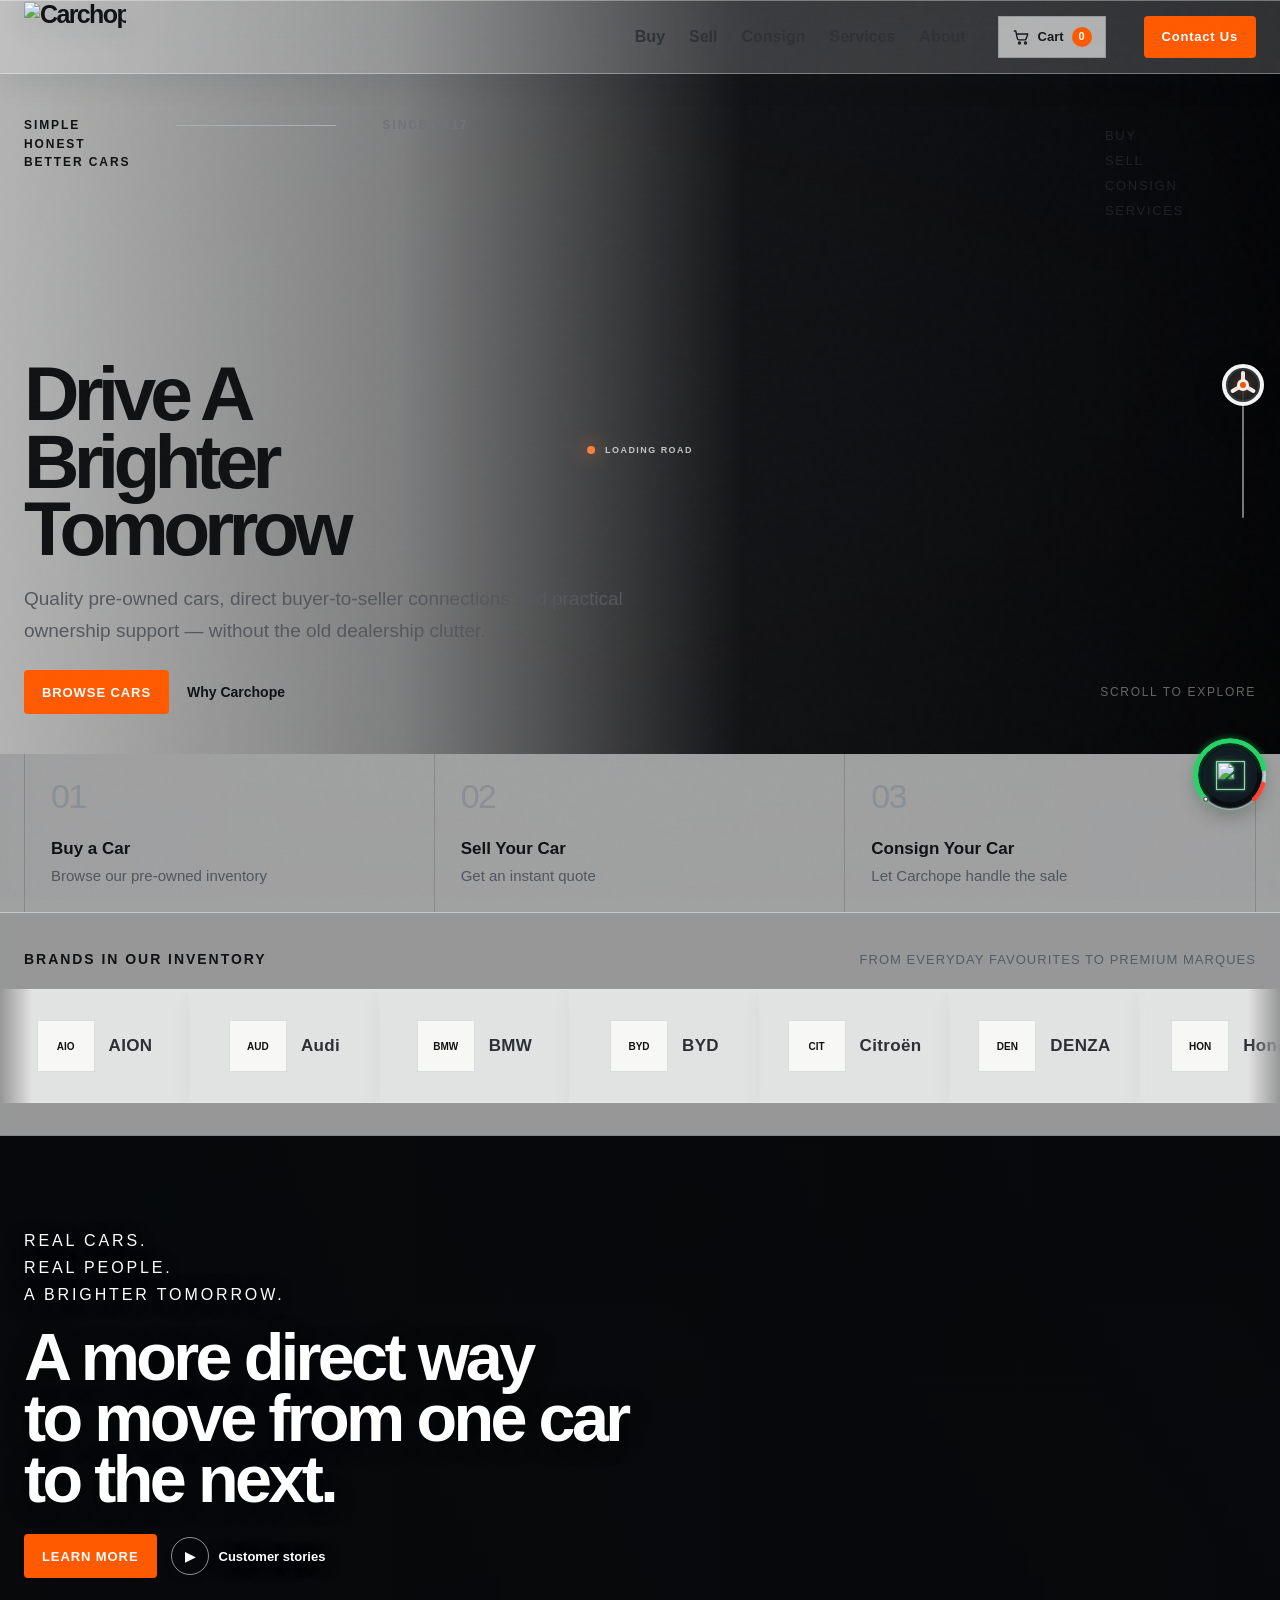
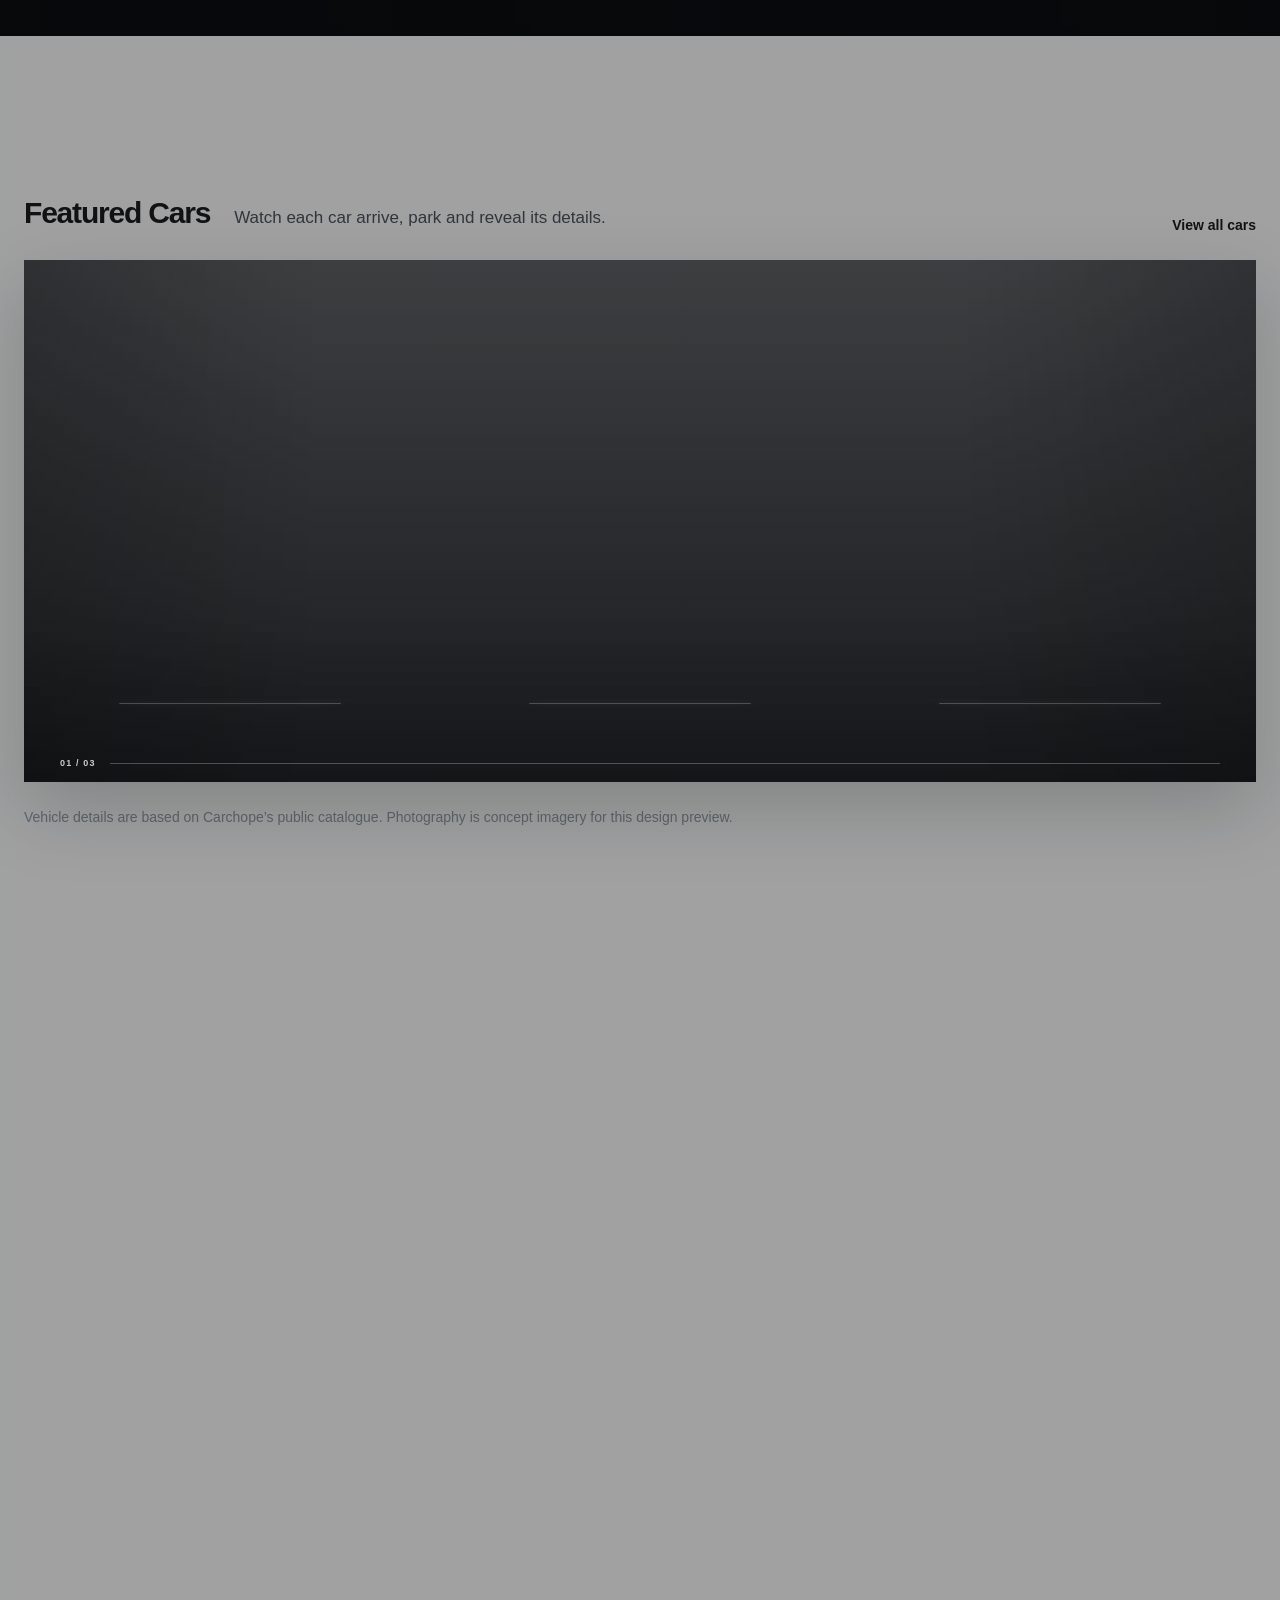
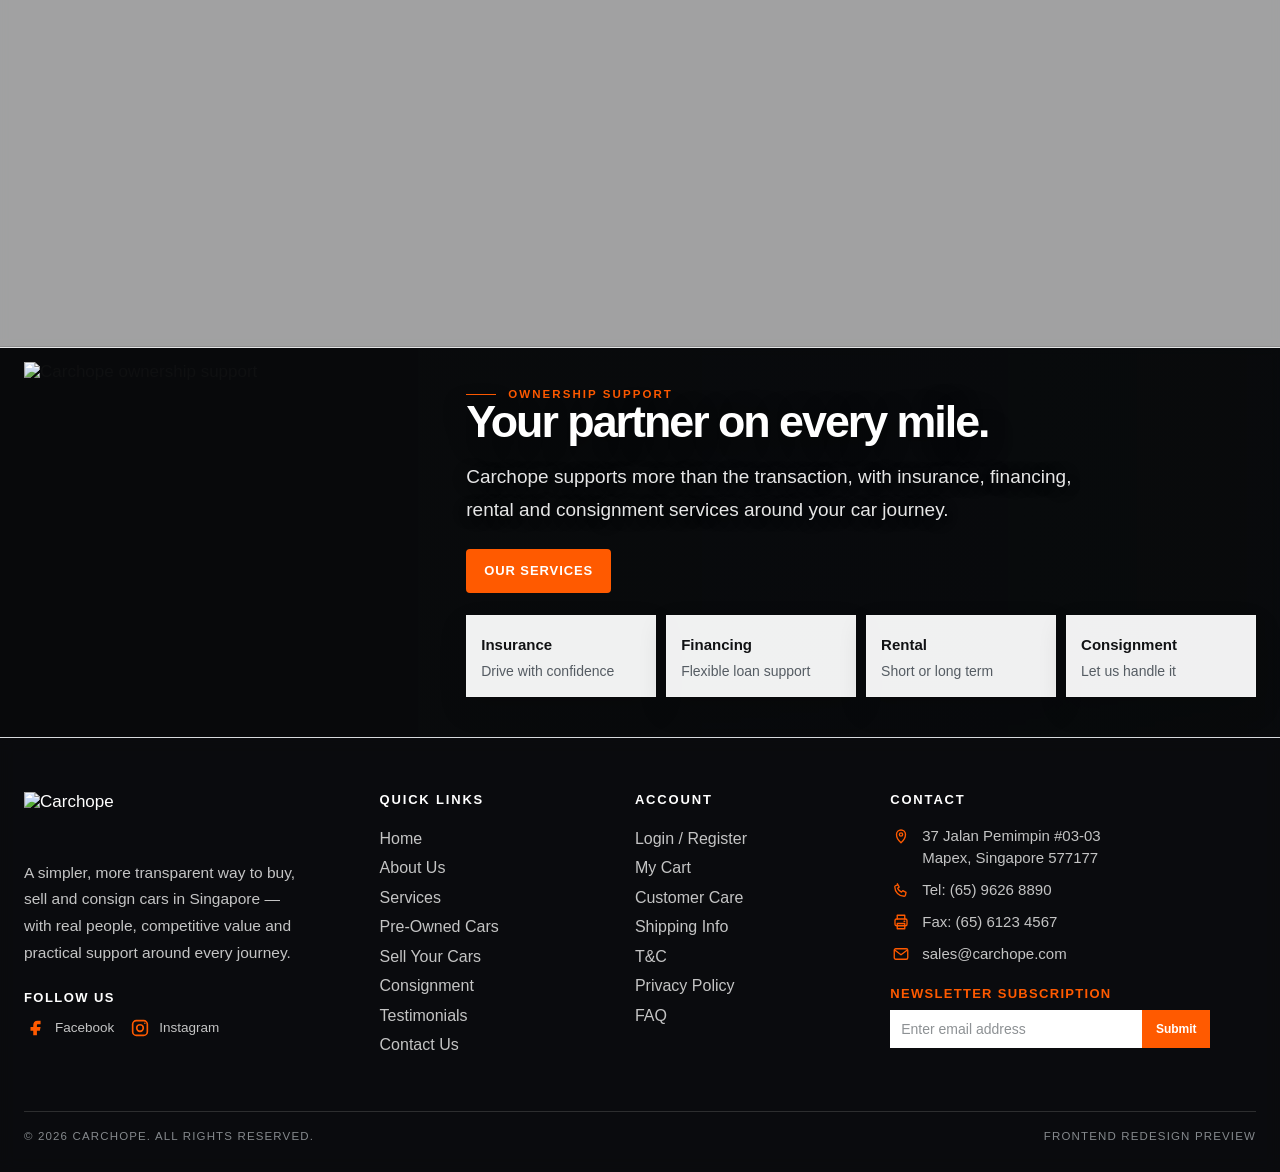
==== road-experience/index.html @ 87631bed "Organize Road Experience as standalone page" ====
<!doctype html>
<html lang="en">
<head>
  <meta charset="utf-8">
  <meta name="viewport" content="width=device-width,initial-scale=1">
  <meta name="theme-color" content="#ffffff">
  <meta name="description" content="Carchope premium automotive frontend redesign preview.">
  <title>Carchope — Road Experience</title>
  <base href="../">
  <link rel="stylesheet" href="styles.css?v=optical-equal-gauges-1">
  <link rel="stylesheet" href="road-experience/road-experience.css?v=1">
</head>
<body class="road-experience-page">

<a class="skip-link" href="road-experience/#main">Skip to content</a>
<header class="site-header">
  <div class="container header-inner">
    <a class="logo header-logo" href="index.html" aria-label="Carchope home"><img class="header-brand-logo" src="https://www.carchope.com//image/catalog/Slicing/header/logo.png" alt="Carchope"></a>
    <nav class="desktop-nav" aria-label="Primary navigation">
      <a  href="products.html">Buy</a>
      <a href="https://www.carchope.com/sell-your-cars" target="_blank" rel="noopener">Sell</a>
      <a href="https://www.carchope.com/consignment" target="_blank" rel="noopener">Consign</a>
      <a  href="service.html">Services</a>
      <a  href="about-us.html">About</a>
    </nav>
    <div class="header-cart-wrap">
      <button class="header-cart" id="header-cart-toggle" type="button" aria-label="Open cart menu" aria-expanded="false">
        <svg viewBox="0 0 24 24" aria-hidden="true"><path d="M3 4h2l2.2 10.2a2 2 0 0 0 2 1.6h7.8a2 2 0 0 0 1.9-1.4L21 8H7"></path><circle cx="10" cy="20" r="1.4"></circle><circle cx="18" cy="20" r="1.4"></circle></svg>
        <span class="header-cart-label">Cart</span>
        <span class="header-cart-count" data-cart-count>0</span>
      </button>
      <div class="cart-popover" id="cart-popover" aria-hidden="true">
        <div class="cart-popover-head">
          <div>
            <strong>Your Cart</strong>
            <span><span data-cart-count>0</span> item(s)</span>
          </div>
          <button class="cart-clear-btn" id="cart-clear-btn" type="button">Clear Cart</button>
        </div>
        <div class="cart-popover-items" id="cart-popover-items"></div>
        <div class="cart-popover-empty" id="cart-popover-empty">No cars added yet.</div>
        <a class="cart-popover-link" href="https://www.carchope.com/cart" target="_blank" rel="noopener">View Cart</a>
      </div>
    </div>
    <a class="header-cta" href="https://www.carchope.com/contact-us" target="_blank" rel="noopener">Contact Us</a>
    <button class="menu-toggle" id="menu-toggle" aria-label="Open navigation" aria-expanded="false"><span></span><span></span><span></span></button>
  </div>
</header>
<div class="mobile-panel" id="mobile-panel">
  <a class="mobile-cart-link" href="https://www.carchope.com/cart" target="_blank" rel="noopener">Cart <span data-cart-count>0</span></a>
  <a href="products.html">Buy / Pre-Owned Cars</a>
  <a href="https://www.carchope.com/sell-your-cars" target="_blank" rel="noopener">Sell Your Car</a>
  <a href="https://www.carchope.com/consignment" target="_blank" rel="noopener">Consign</a>
  <a href="service.html">Services</a>
  <a href="about-us.html">About Us</a>
</div>

<div class="road-page-background" id="road-page-background" aria-hidden="true">
  <video
    class="road-page-video"
    id="road-scroll-video"
    muted
    playsinline
    preload="auto"
    disablepictureinpicture
    tabindex="-1">
    <source src="https://assets.mixkit.co/videos/50134/50134-720.mp4" type="video/mp4">
  </video>
  <canvas class="road-webgl-layer" id="road-webgl-layer" aria-hidden="true"></canvas>
  <div class="road-page-video-grade"></div>
  <div class="road-page-video-vignette"></div>
  <div class="road-page-video-loading" id="road-video-loading">
    <span></span>
    Loading road
  </div>
</div>

<main id="main">
  <section class="hero">
    <div class="hero-media">
      <img src="https://images.unsplash.com/photo-1503376780353-7e6692767b70?auto=format&fit=crop&w=2200&q=90" alt="Premium sports car in a modern architectural setting">
    </div>
    <div class="container hero-inner">
      <div class="hero-top reveal">
        <div class="label">Simple<br>Honest<br>Better Cars</div>
        <div class="hero-rule"></div>
        <div class="label muted">Since 2017</div>
      </div>
      <nav class="hero-vertical-nav" aria-label="Quick navigation">
        <a href="products.html">Buy</a>
        <a href="https://www.carchope.com/sell-your-cars" target="_blank" rel="noopener">Sell</a>
        <a href="https://www.carchope.com/consignment" target="_blank" rel="noopener">Consign</a>
        <a href="service.html">Services</a>
      </nav>
      <div class="hero-title reveal" data-delay="1">
        <h1 class="display">Drive A<br>Brighter<br>Tomorrow</h1>
      </div>
      <p class="lead hero-copy reveal" data-delay="2">Quality pre-owned cars, direct buyer-to-seller connections and practical ownership support — without the old dealership clutter.</p>
      <div class="hero-actions reveal" data-delay="3">
        <a class="btn-orange" href="products.html">Browse Cars </a>
        <a class="text-link" href="about-us.html">Why Carchope</a>
        <span class="hero-scroll">Scroll to explore </span>
      </div>
    </div>
  </section>

  <section class="journey-rail">
    <div class="container journey-grid">
      <a class="journey-item reveal" href="products.html">
        <div class="journey-num">01</div>
        <h3>Buy a Car</h3>
        <p>Browse our pre-owned inventory</p>
      </a>
      <a class="journey-item reveal" data-delay="1" href="https://www.carchope.com/sell-your-cars" target="_blank" rel="noopener">
        <div class="journey-num">02</div>
        <h3>Sell Your Car</h3>
        <p>Get an instant quote</p>
      </a>
      <a class="journey-item reveal" data-delay="2" href="https://www.carchope.com/consignment" target="_blank" rel="noopener">
        <div class="journey-num">03</div>
        <h3>Consign Your Car</h3>
        <p>Let Carchope handle the sale</p>
      </a>
    </div>
  </section>

  <section class="brand-marquee-section" aria-label="Car brands available at Carchope">
    <div class="container brand-marquee-head">
      <span class="label">Brands in our inventory</span>
      <span class="brand-marquee-note">From everyday favourites to premium marques</span>
    </div>
    <div class="brand-marquee" aria-label="Vehicle brands">
      <div class="brand-marquee-track" id="brand-marquee-track"></div>
    </div>
  </section>

  <section class="manifesto manifesto-video-section">
    <video class="manifesto-video" data-autoplay-video autoplay muted loop playsinline preload="auto" poster="https://assets.mixkit.co/videos/52427/52427-thumb-720-0.jpg" aria-hidden="true">
      <source src="https://assets.mixkit.co/videos/52427/52427-1080.mp4" type="video/mp4">
      <source src="https://assets.mixkit.co/videos/52427/52427-720.mp4" type="video/mp4">
    </video>
    <div class="container manifesto-inner">
      <div class="manifesto-kicker reveal">Real cars.<br>Real people.<br>A brighter tomorrow.</div>
      <h2 class="display-md reveal" data-delay="1">A more direct way<br>to move from one car<br>to the next.</h2>
      <div class="manifesto-actions reveal" data-delay="2">
        <a class="btn-orange" href="about-us.html">Learn More </a>
        <a class="play-link" href="https://www.carchope.com/testimonial" target="_blank" rel="noopener"><span class="play-circle">▶</span> Customer stories</a>
      </div>
    </div>
  </section>

  <section class="section section-line featured-drive-section" id="featured-drive-section">
    <div class="featured-drive-track" id="featured-drive-track">
      <div class="container featured-drive-sticky">
        <div class="section-heading featured-drive-heading reveal">
          <div>
            <h2 class="section-title">Featured Cars</h2>
            <p class="featured-drive-intro">Watch each car arrive, park and reveal its details.</p>
          </div>
          <a class="text-link" href="products.html">View all cars</a>
        </div>

        <div class="featured-drive-stage" id="featured-drive-stage" aria-label="Featured car showcase">
          <div class="featured-drive-road" aria-hidden="true"><span></span><span></span><span></span></div>

          <a class="feature-car featured-drive-car is-active" data-featured-car href="products.html" aria-label="View XPENG G6 Electric">
            <div class="featured-drive-media">
              <img src="https://images.unsplash.com/photo-1619767886558-efdc259cde1a?auto=format&fit=crop&w=1800&q=90" alt="XPENG G6 Electric">
              <span class="featured-drive-motion-line" aria-hidden="true"></span>
            </div>
            <div class="feature-copy featured-drive-copy">
              <span class="featured-drive-label">Featured 01</span>
              <h3>XPENG G6 Electric</h3>
              <div class="feature-meta"><span>2025</span><span>7,000 km</span><span>SUV</span></div>
              <div class="feature-price">$201,705</div>
              <span class="featured-drive-link">View car <span aria-hidden="true">→</span></span>
            </div>
          </a>

          <a class="feature-car featured-drive-car" data-featured-car href="products.html" aria-label="View Volkswagen Golf SV" tabindex="-1">
            <div class="featured-drive-media">
              <img src="https://images.unsplash.com/photo-1549399542-7e3f8b79c341?auto=format&fit=crop&w=1800&q=90" alt="Volkswagen Golf SV">
              <span class="featured-drive-motion-line" aria-hidden="true"></span>
            </div>
            <div class="feature-copy featured-drive-copy">
              <span class="featured-drive-label">Featured 02</span>
              <h3>Volkswagen Golf SV</h3>
              <div class="feature-meta"><span>2018</span><span>50,000 km</span><span>Hatchback</span></div>
              <div class="feature-price">$55,988</div>
              <span class="featured-drive-link">View car <span aria-hidden="true">→</span></span>
            </div>
          </a>

          <a class="feature-car featured-drive-car" data-featured-car href="products.html" aria-label="View Toyota Prius Plus Hybrid" tabindex="-1">
            <div class="featured-drive-media">
              <img src="https://images.unsplash.com/photo-1542362567-b07e54358753?auto=format&fit=crop&w=1800&q=90" alt="Toyota Prius Plus Hybrid">
              <span class="featured-drive-motion-line" aria-hidden="true"></span>
            </div>
            <div class="feature-copy featured-drive-copy">
              <span class="featured-drive-label">Featured 03</span>
              <h3>Toyota Prius Plus Hybrid</h3>
              <div class="feature-meta"><span>2020</span><span>89,000 km</span><span>Hybrid MPV</span></div>
              <div class="feature-price">$98,888</div>
              <span class="featured-drive-link">View car <span aria-hidden="true">→</span></span>
            </div>
          </a>

          <div class="featured-drive-progress" aria-hidden="true">
            <span class="featured-drive-count" id="featured-drive-count">01 / 03</span>
            <span class="featured-drive-progress-track"><i id="featured-drive-progress-bar"></i></span>
          </div>
        </div>

        <div class="preview-caption">Vehicle details are based on Carchope’s public catalogue. Photography is concept imagery for this design preview.</div>
      </div>
    </div>
  </section>

  <section class="partner-band home-closing-section">
    <div class="container partner-shell">
      <div class="partner-image"><img src="https://www.carchope.com/image/catalog/Slicing/home/home_service3.jpg" alt="Carchope ownership support"></div>
      <div class="partner-copy">
        <div class="eyebrow orange-line reveal">Ownership support</div>
        <h2 class="display-sm reveal" data-delay="1">Your partner on every mile.</h2>
        <p class="lead reveal" data-delay="2">Carchope supports more than the transaction, with insurance, financing, rental and consignment services around your car journey.</p>
        <div class="partner-actions reveal" data-delay="3">
          <a class="btn-orange" href="service.html">Our Services</a>
        </div>
        <div class="partner-services reveal" data-delay="3">
          <a href="service.html"><strong>Insurance</strong><span>Drive with confidence</span></a>
          <a href="service.html"><strong>Financing</strong><span>Flexible loan support</span></a>
          <a href="service.html"><strong>Rental</strong><span>Short or long term</span></a>
          <a href="https://www.carchope.com/consignment" target="_blank" rel="noopener"><strong>Consignment</strong><span>Let us handle it</span></a>
        </div>
      </div>
    </div>
  </section>
</main>

<footer class="site-footer">
  <div class="container">
    <div class="footer-grid footer-grid-four">
      <div class="footer-col footer-brand-col">
        <a class="footer-logo" href="index.html" aria-label="Carchope home">
          <img src="https://www.carchope.com//image/catalog/Slicing/header/logo.png" alt="Carchope">
        </a>
        <p class="footer-brand-copy">A simpler, more transparent way to buy, sell and consign cars in Singapore — with real people, competitive value and practical support around every journey.</p>
        <div class="footer-brand-social">
        <div class="footer-subtitle">Follow Us</div>
        <div class="footer-social-icons">
          <a href="https://m.facebook.com/carchope/" target="_blank" rel="noopener" aria-label="Follow Carchope on Facebook">
            <span class="footer-social-vector" aria-hidden="true">
              <svg viewBox="0 0 24 24"><path d="M14.2 8H17V4h-3.4C10.5 4 9 5.9 9 9v2H6v4h3v5h4v-5h3.2l.8-4H13V9.3c0-.9.3-1.3 1.2-1.3Z"></path></svg>
            </span>
            <span>Facebook</span>
          </a>
          <a href="https://www.instagram.com/invites/contact/?i=u53lhditdk3o&amp;utm_content=n6bo93j" target="_blank" rel="noopener" aria-label="Follow Carchope on Instagram">
            <span class="footer-social-vector" aria-hidden="true">
              <svg viewBox="0 0 24 24"><rect x="4" y="4" width="16" height="16" rx="4"></rect><circle cx="12" cy="12" r="3.6"></circle><circle cx="17.3" cy="6.8" r=".9" class="fill-dot"></circle></svg>
            </span>
            <span>Instagram</span>
          </a>
        </div>
        </div>
      </div>

      <div class="footer-col">
        <div class="footer-title">Quick Links</div>
        <div class="footer-links">
          <a href="index.html">Home</a>
          <a href="about-us.html">About Us</a>
          <a href="service.html">Services</a>
          <a href="products.html">Pre-Owned Cars</a>
          <a href="https://www.carchope.com/sell-your-cars" target="_blank" rel="noopener">Sell Your Cars</a>
          <a href="https://www.carchope.com/consignment" target="_blank" rel="noopener">Consignment</a>
          <a href="https://www.carchope.com/testimonial" target="_blank" rel="noopener">Testimonials</a>
          <a href="https://www.carchope.com/contact-us" target="_blank" rel="noopener">Contact Us</a>
        </div>
      </div>

      <div class="footer-col">
        <div class="footer-title">Account</div>
        <div class="footer-links">
          <a href="https://www.carchope.com/login" target="_blank" rel="noopener">Login / Register</a>
          <a href="https://www.carchope.com/cart" target="_blank" rel="noopener">My Cart</a>
          <a href="https://www.carchope.com/customer-care" target="_blank" rel="noopener">Customer Care</a>
          <a href="https://www.carchope.com/delivery" target="_blank" rel="noopener">Shipping Info</a>
          <a href="https://www.carchope.com/terms" target="_blank" rel="noopener">T&amp;C</a>
          <a href="https://www.carchope.com/privacy" target="_blank" rel="noopener">Privacy Policy</a>
          <a href="https://www.carchope.com/faqs" target="_blank" rel="noopener">FAQ</a>
        </div>
      </div>

      <div class="footer-col footer-contact-col">
        <div class="footer-title">Contact</div>

        <div class="footer-contact-list">
          <a class="footer-contact-item" href="https://www.google.com/maps/search/?api=1&amp;query=37+Jalan+Pemimpin+%2303-03+Mapex+Singapore+577177" target="_blank" rel="noopener">
            <span class="footer-contact-icon" aria-hidden="true">
              <svg viewBox="0 0 24 24"><path d="M12 21s6-5.2 6-11a6 6 0 1 0-12 0c0 5.8 6 11 6 11Z"></path><circle cx="12" cy="10" r="2.2"></circle></svg>
            </span>
            <span>37 Jalan Pemimpin #03-03<br>Mapex, Singapore 577177</span>
          </a>

          <a class="footer-contact-item" href="tel:+6596268890">
            <span class="footer-contact-icon" aria-hidden="true">
              <svg viewBox="0 0 24 24"><path d="M7.2 3.7 9.6 8l-2 1.8c1 2.2 2.8 4 5 5l1.8-2 4.3 2.4-.8 3.8c-.2.8-.9 1.3-1.7 1.3C9.3 20.3 3.7 14.7 3.7 7.8c0-.8.5-1.5 1.3-1.7l2.2-.5Z"></path></svg>
            </span>
            <span>Tel: (65) 9626 8890</span>
          </a>

          <a class="footer-contact-item" href="tel:+6561234567">
            <span class="footer-contact-icon" aria-hidden="true">
              <svg viewBox="0 0 24 24"><path d="M7 8V3h10v5"></path><rect x="4" y="8" width="16" height="9" rx="2"></rect><path d="M7 14h10v7H7z"></path><path d="M16 11h1"></path></svg>
            </span>
            <span>Fax: (65) 6123 4567</span>
          </a>

          <a class="footer-contact-item" href="mailto:sales@carchope.com">
            <span class="footer-contact-icon" aria-hidden="true">
              <svg viewBox="0 0 24 24"><rect x="3" y="5" width="18" height="14" rx="2"></rect><path d="m4 7 8 6 8-6"></path></svg>
            </span>
            <span>sales@carchope.com</span>
          </a>
        </div>



        <div class="footer-newsletter-title">Newsletter Subscription</div>
        <form class="footer-newsletter footer-newsletter-compact" data-footer-newsletter>
          <label class="sr-only" for="footer-email">Email address</label>
          <input id="footer-email" type="email" required placeholder="Enter email address">
          <button type="submit">Submit</button>
        </form>
        <div class="footer-newsletter-note" aria-live="polite"></div>
      </div>
    </div>

    <div class="footer-bottom">
      <span>© 2026 Carchope. All Rights Reserved.</span>
      <span>Frontend redesign preview</span>
    </div>
  </div>
</footer>

<div class="road-wheel-scroll" id="road-wheel-scroll" aria-hidden="true">
  <div class="road-wheel-track"></div>
  <div class="road-wheel-thumb" id="road-wheel-thumb">
    <span class="road-wheel-rim"></span>
    <span class="road-wheel-spoke road-wheel-spoke-a"></span>
    <span class="road-wheel-spoke road-wheel-spoke-b"></span>
    <span class="road-wheel-spoke road-wheel-spoke-c"></span>
    <span class="road-wheel-hub"></span>
  </div>
</div>

<div class="floating-actions" id="floating-actions" aria-hidden="true">
  <a class="floating-btn floating-whatsapp" href="https://api.whatsapp.com/send?phone=96268890" target="_blank" rel="noopener" aria-label="Contact Carchope on WhatsApp">
    <span class="whatsapp-round-icon" aria-hidden="true">
      <img src="https://cdn.simpleicons.org/whatsapp/25D366" alt="">
    </span>
  </a>
  <button class="floating-btn floating-top" id="scroll-top-btn" type="button" aria-label="Scroll to top">
    <svg viewBox="0 0 24 24" aria-hidden="true"><path d="m7 14 5-5 5 5"></path></svg>
  </button>
</div>
<script src="https://cdn.jsdelivr.net/npm/three@0.168.0/build/three.min.js"></script>
<script src="road-experience/road-experience.js?v=featured-drive-1"></script>
<script src="app.js?v=gauge-white-start-1"></script>
<!-- whatsapp-logo-sync -->
</body>
</html>
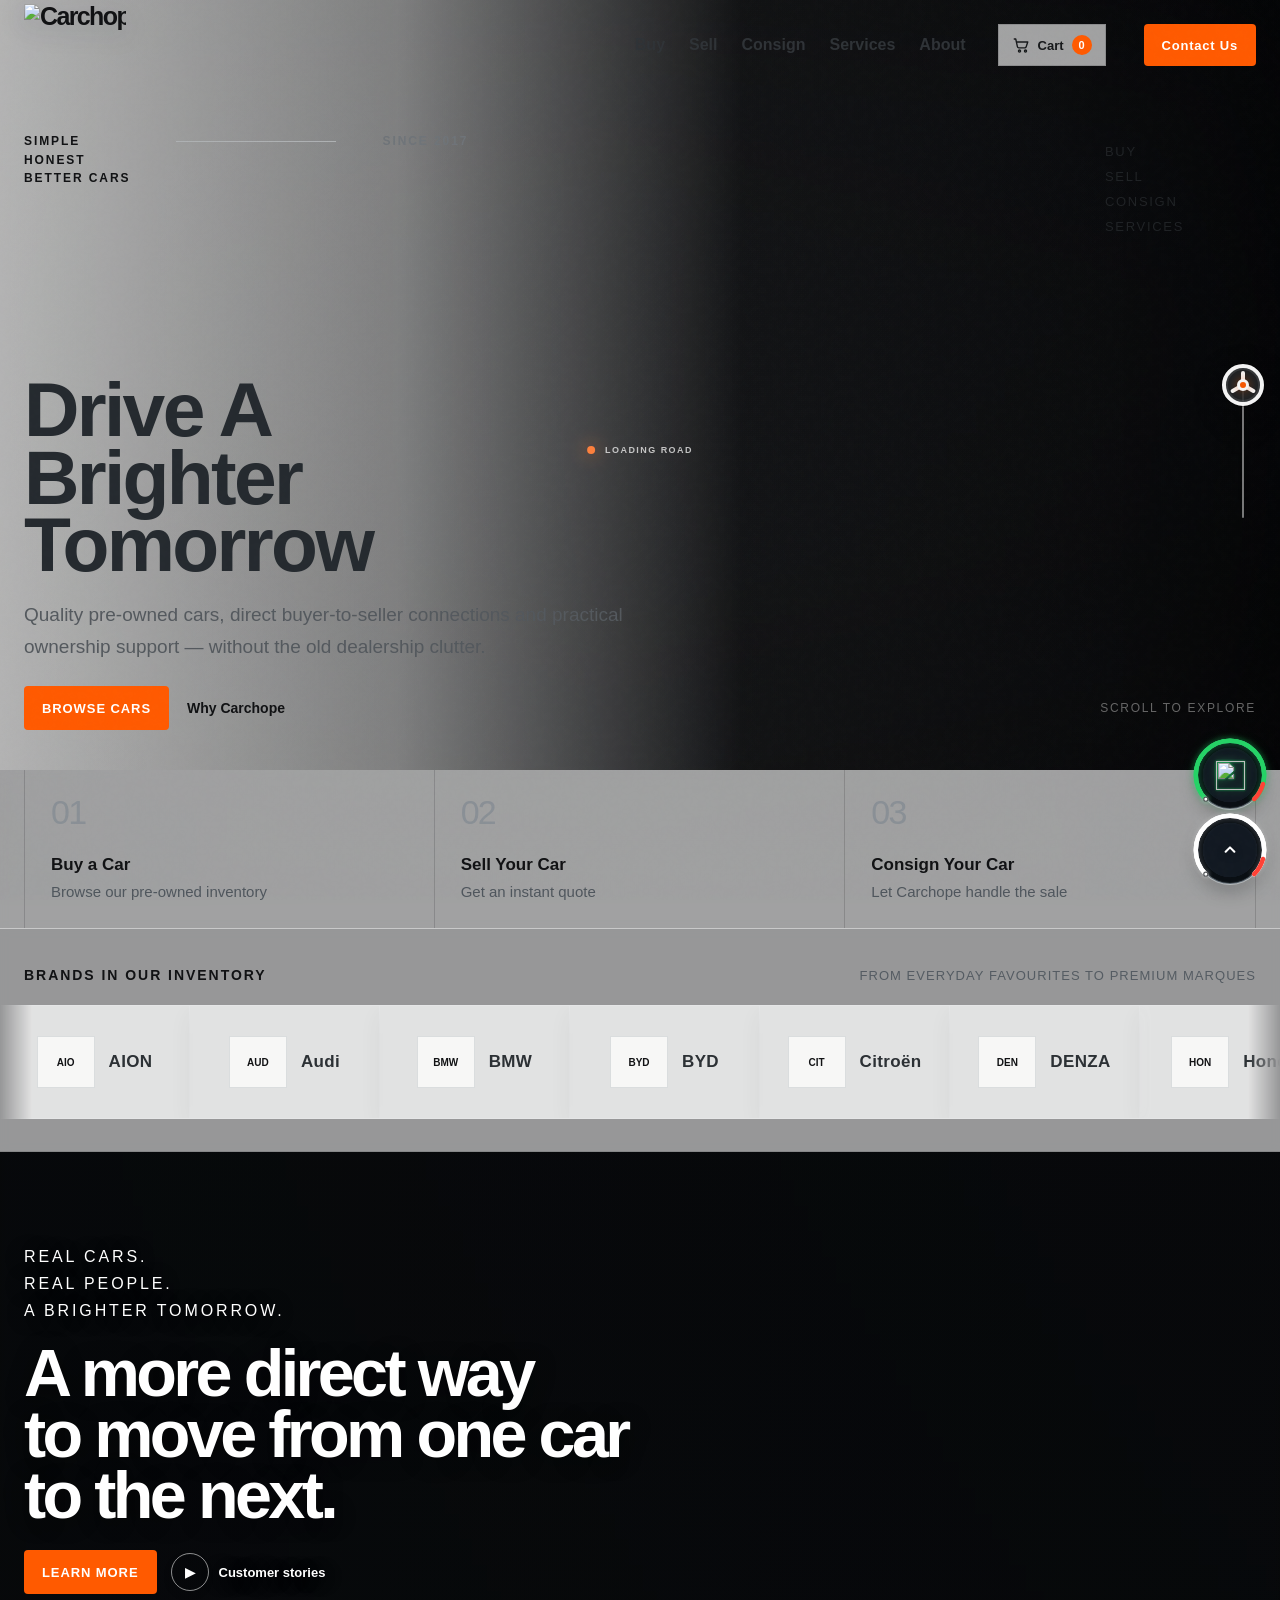
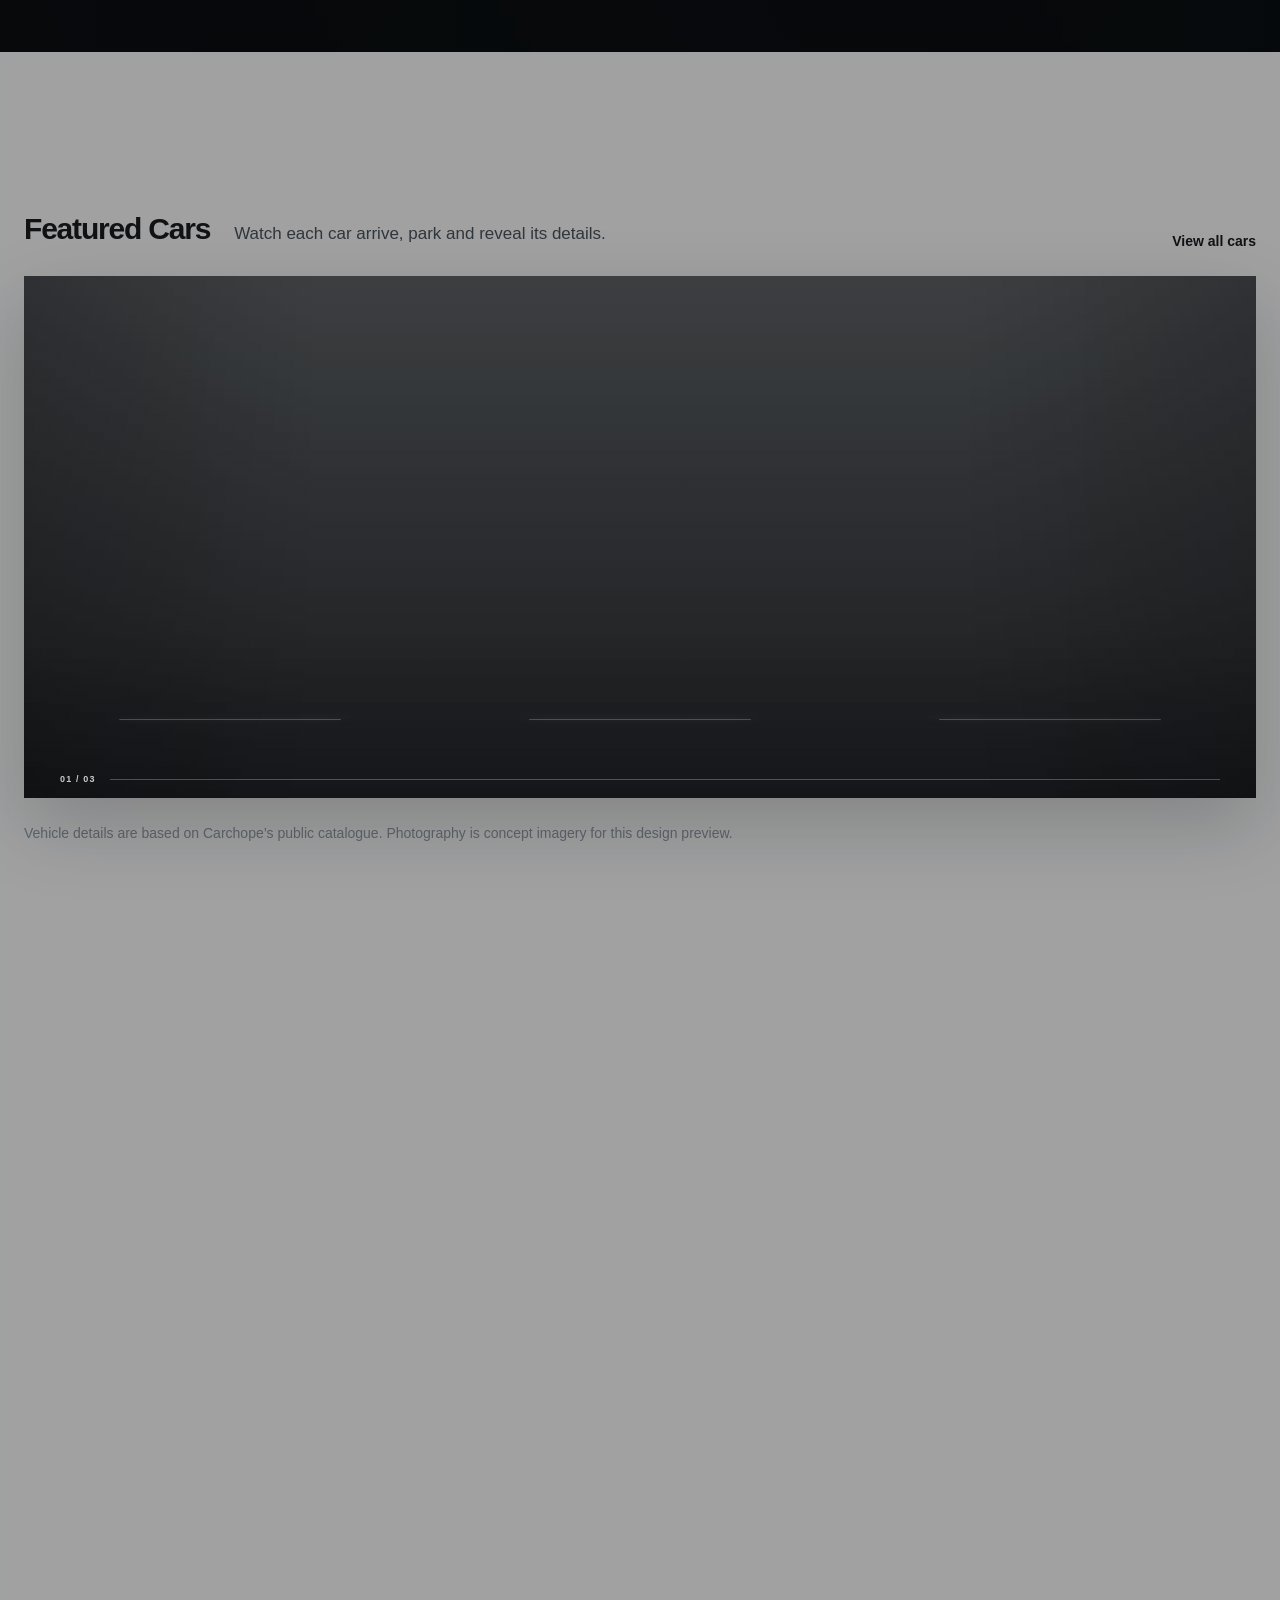
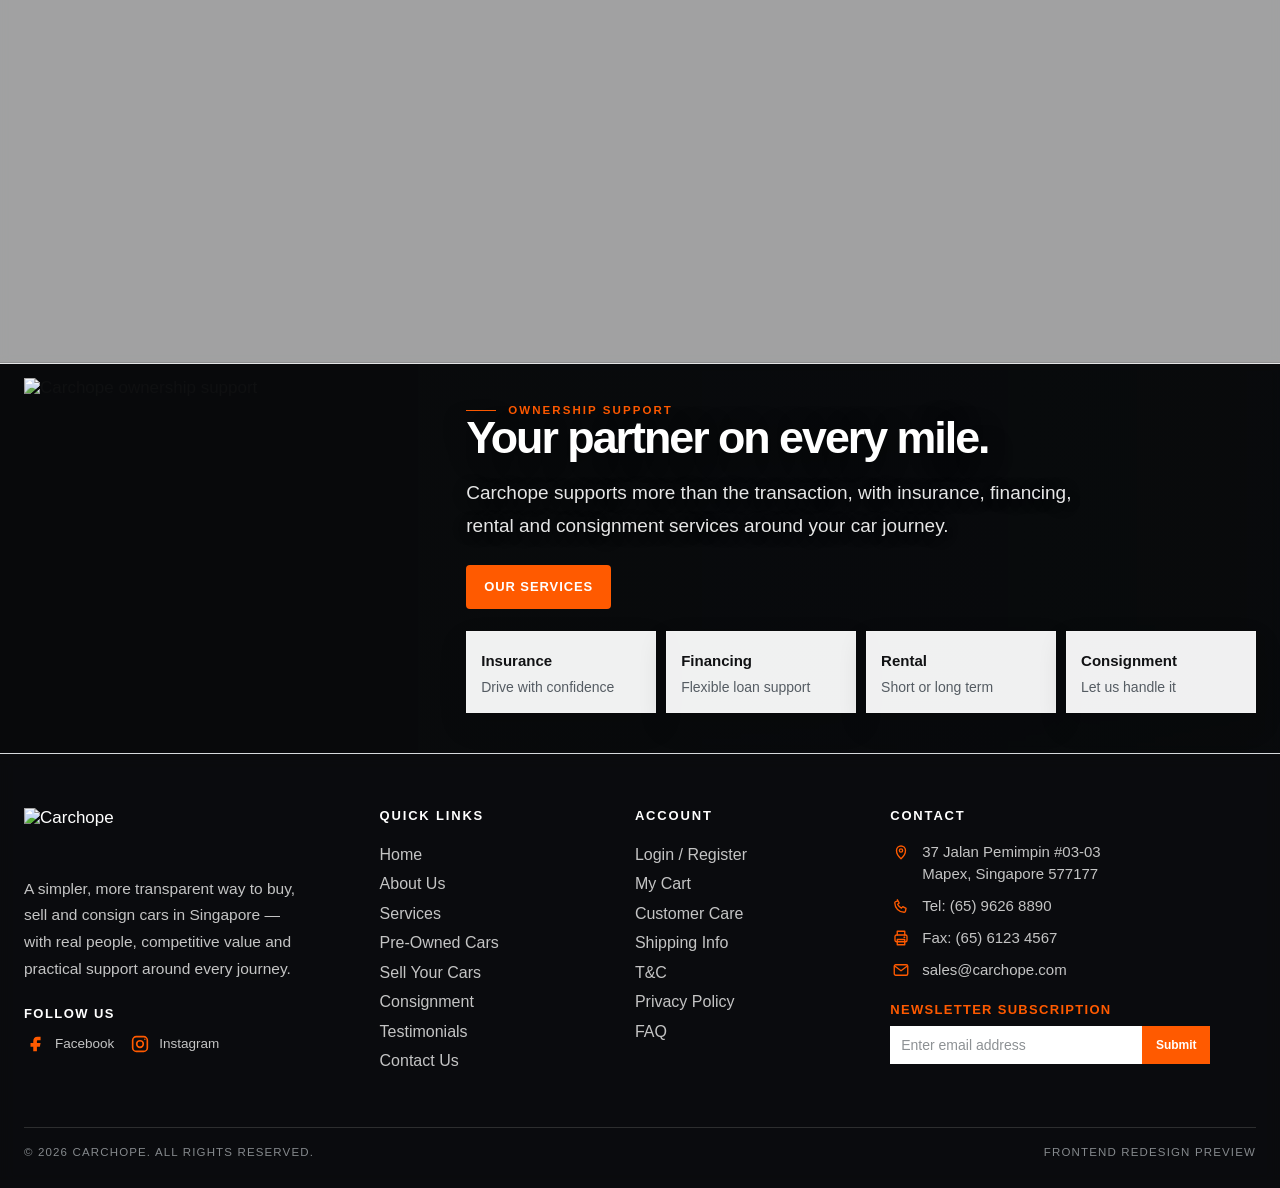
==== commit 66924e9c: "Use exact model images for featured cars" ====
--- a/road-experience/index.html
+++ b/road-experience/index.html
@@ -165,7 +165,7 @@
 
           <a class="feature-car featured-drive-car is-active" data-featured-car href="products.html" aria-label="View XPENG G6 Electric">
             <div class="featured-drive-media">
-              <img src="https://images.unsplash.com/photo-1619767886558-efdc259cde1a?auto=format&fit=crop&w=1800&q=90" alt="XPENG G6 Electric">
+              <img src="../assets/xpeng-g6-electric.png" alt="XPENG G6 Electric">
               <span class="featured-drive-motion-line" aria-hidden="true"></span>
             </div>
             <div class="feature-copy featured-drive-copy">
@@ -179,7 +179,7 @@
 
           <a class="feature-car featured-drive-car" data-featured-car href="products.html" aria-label="View Volkswagen Golf SV" tabindex="-1">
             <div class="featured-drive-media">
-              <img src="https://images.unsplash.com/photo-1549399542-7e3f8b79c341?auto=format&fit=crop&w=1800&q=90" alt="Volkswagen Golf SV">
+              <img src="../assets/volkswagen-golf-sv.webp" alt="Volkswagen Golf SV">
               <span class="featured-drive-motion-line" aria-hidden="true"></span>
             </div>
             <div class="feature-copy featured-drive-copy">
@@ -193,7 +193,7 @@
 
           <a class="feature-car featured-drive-car" data-featured-car href="products.html" aria-label="View Toyota Prius Plus Hybrid" tabindex="-1">
             <div class="featured-drive-media">
-              <img src="https://images.unsplash.com/photo-1542362567-b07e54358753?auto=format&fit=crop&w=1800&q=90" alt="Toyota Prius Plus Hybrid">
+              <img src="../assets/toyota-prius-plus-hybrid.png" alt="Toyota Prius Plus Hybrid">
               <span class="featured-drive-motion-line" aria-hidden="true"></span>
             </div>
             <div class="feature-copy featured-drive-copy">
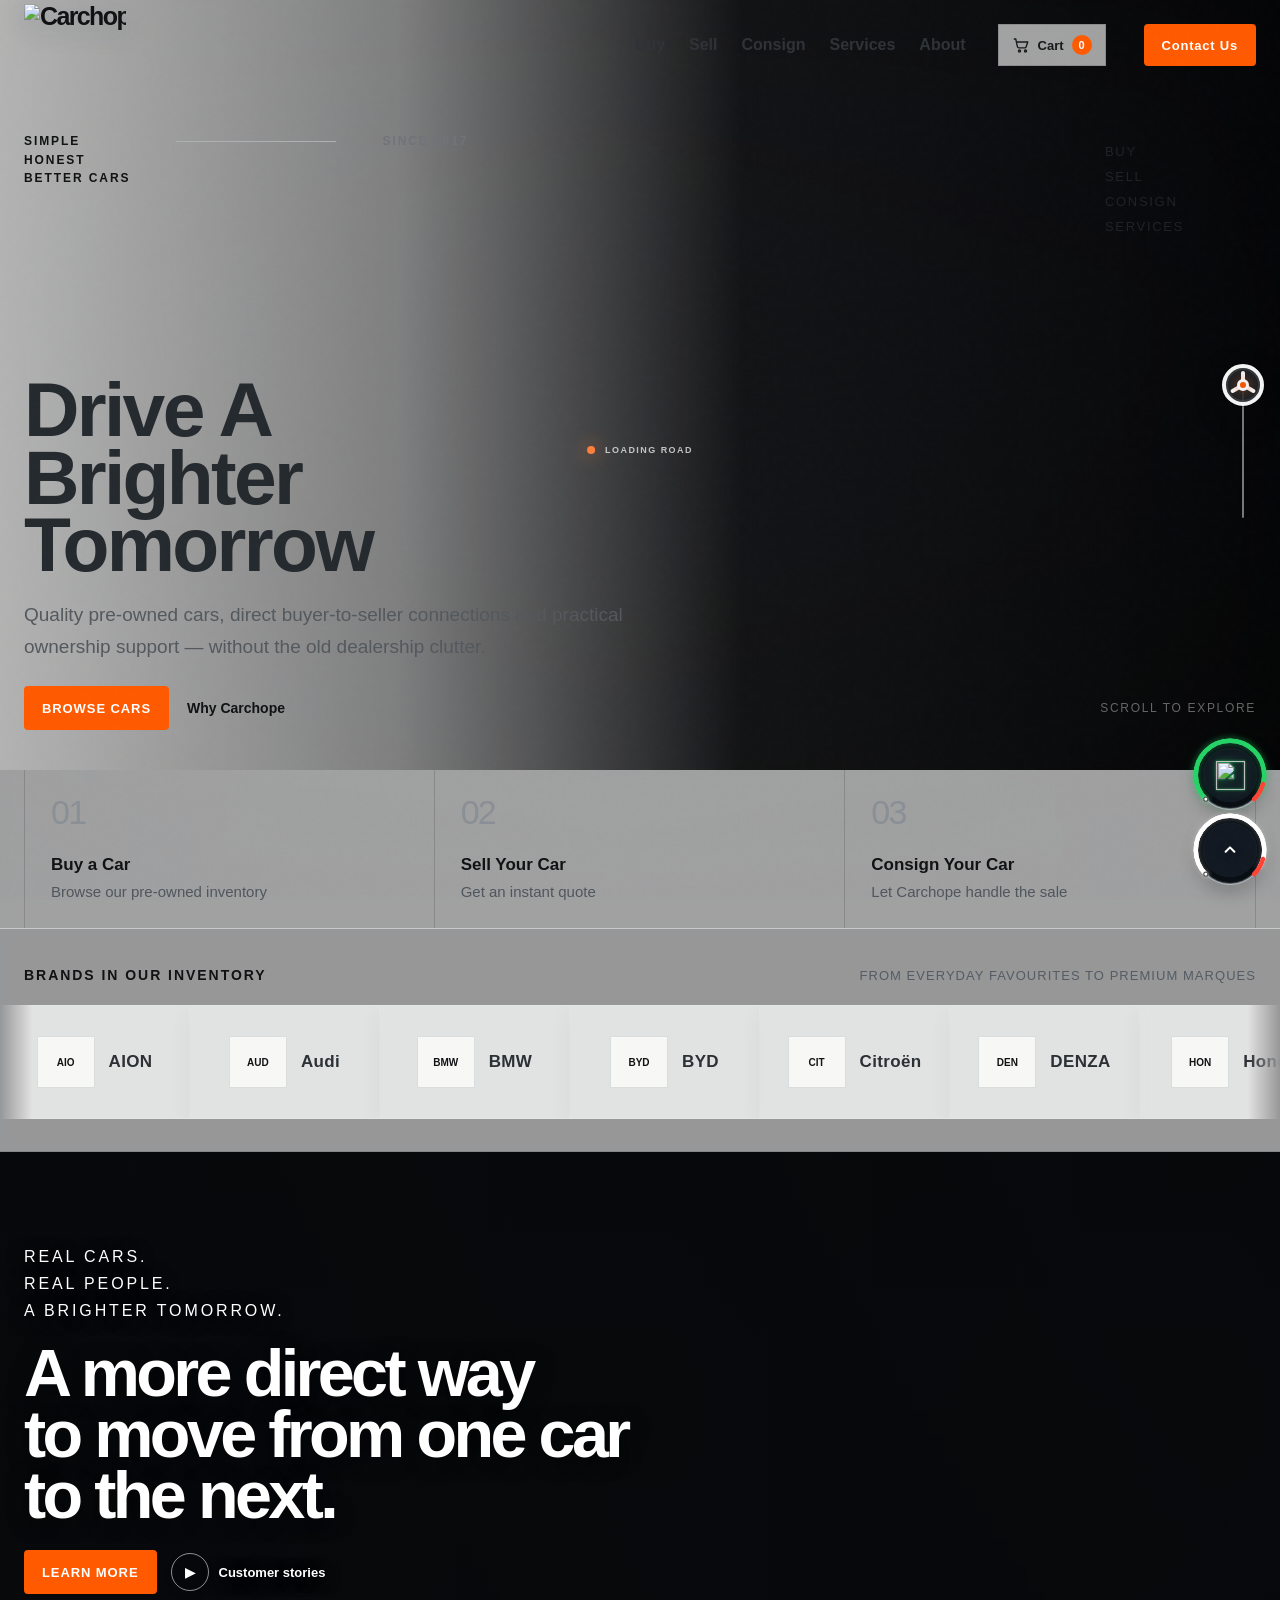
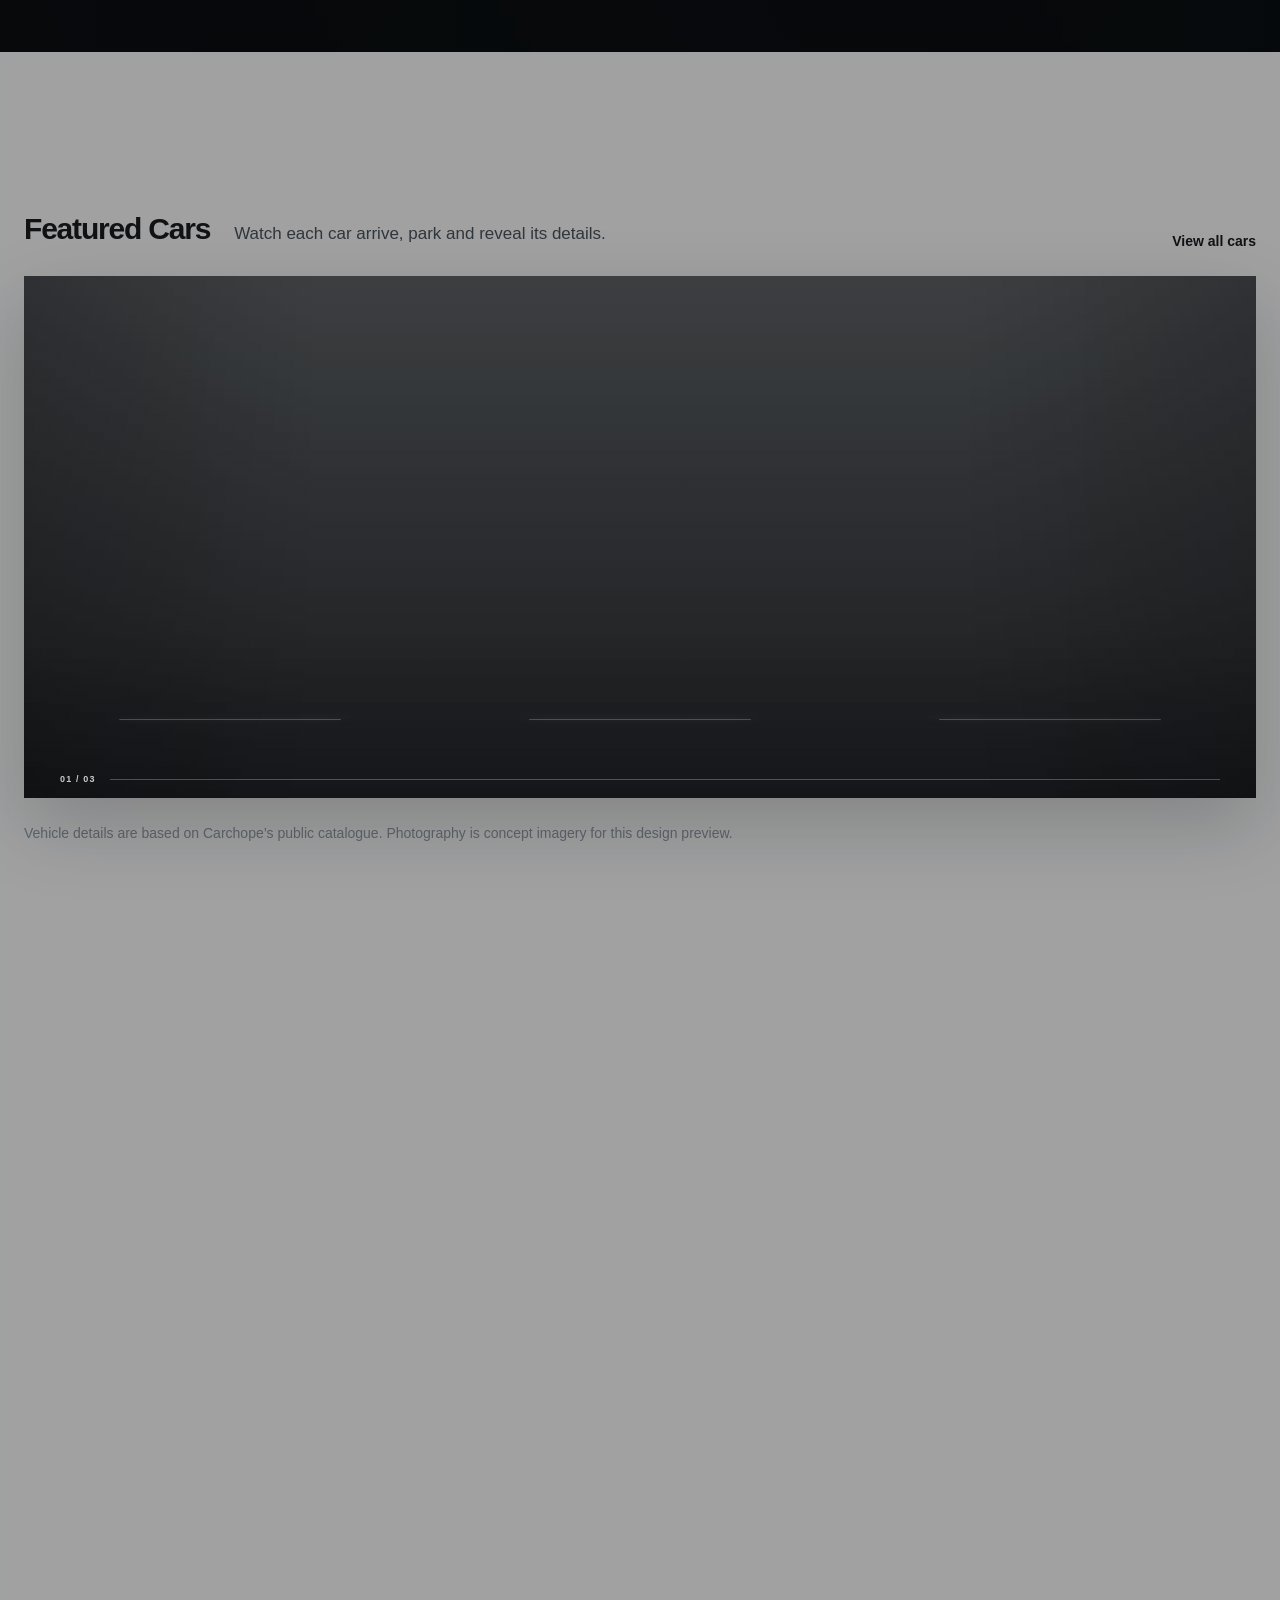
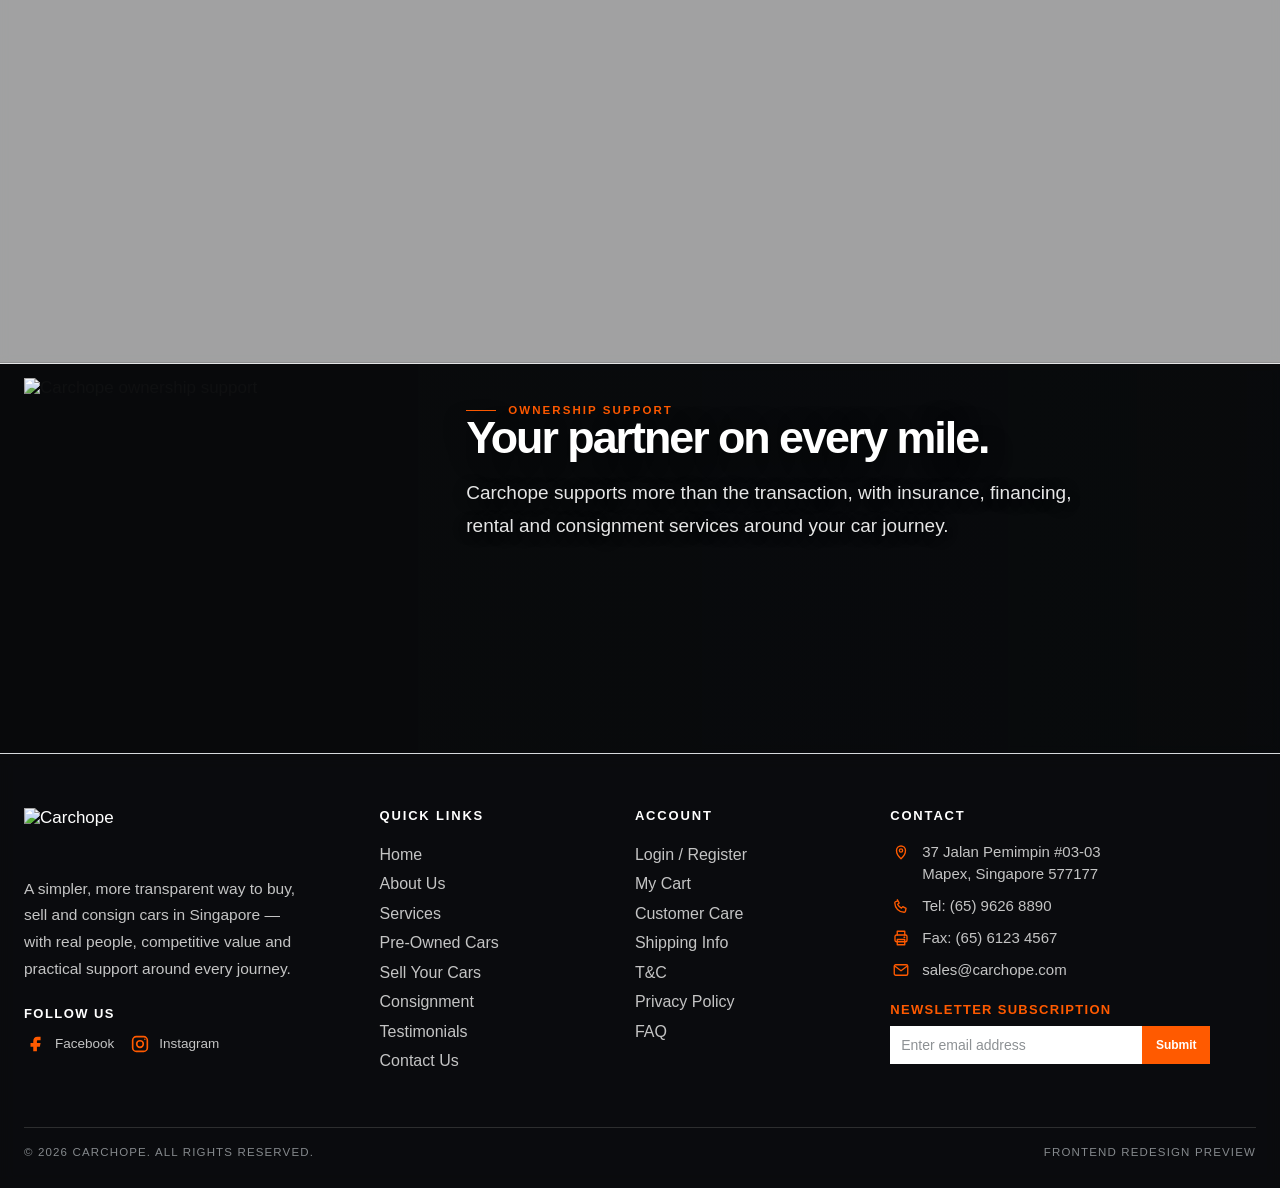
==== commit 04040b07: "Use uploaded photos for featured and inventory cars" ====
--- a/road-experience/index.html
+++ b/road-experience/index.html
@@ -165,7 +165,7 @@
 
           <a class="feature-car featured-drive-car is-active" data-featured-car href="products.html" aria-label="View XPENG G6 Electric">
             <div class="featured-drive-media">
-              <img src="../assets/xpeng-g6-electric.png" alt="XPENG G6 Electric">
+              <img src="../assets/xpeng-g6-electric-photo.webp" alt="XPENG G6 Electric">
               <span class="featured-drive-motion-line" aria-hidden="true"></span>
             </div>
             <div class="feature-copy featured-drive-copy">
@@ -179,7 +179,7 @@
 
           <a class="feature-car featured-drive-car" data-featured-car href="products.html" aria-label="View Volkswagen Golf SV" tabindex="-1">
             <div class="featured-drive-media">
-              <img src="../assets/volkswagen-golf-sv.webp" alt="Volkswagen Golf SV">
+              <img src="../assets/volkswagen-golf-sv-photo.webp" alt="Volkswagen Golf SV">
               <span class="featured-drive-motion-line" aria-hidden="true"></span>
             </div>
             <div class="feature-copy featured-drive-copy">
@@ -193,7 +193,7 @@
 
           <a class="feature-car featured-drive-car" data-featured-car href="products.html" aria-label="View Toyota Prius Plus Hybrid" tabindex="-1">
             <div class="featured-drive-media">
-              <img src="../assets/toyota-prius-plus-hybrid.png" alt="Toyota Prius Plus Hybrid">
+              <img src="../assets/toyota-prius-plus-hybrid-photo.webp" alt="Toyota Prius Plus Hybrid">
               <span class="featured-drive-motion-line" aria-hidden="true"></span>
             </div>
             <div class="feature-copy featured-drive-copy">
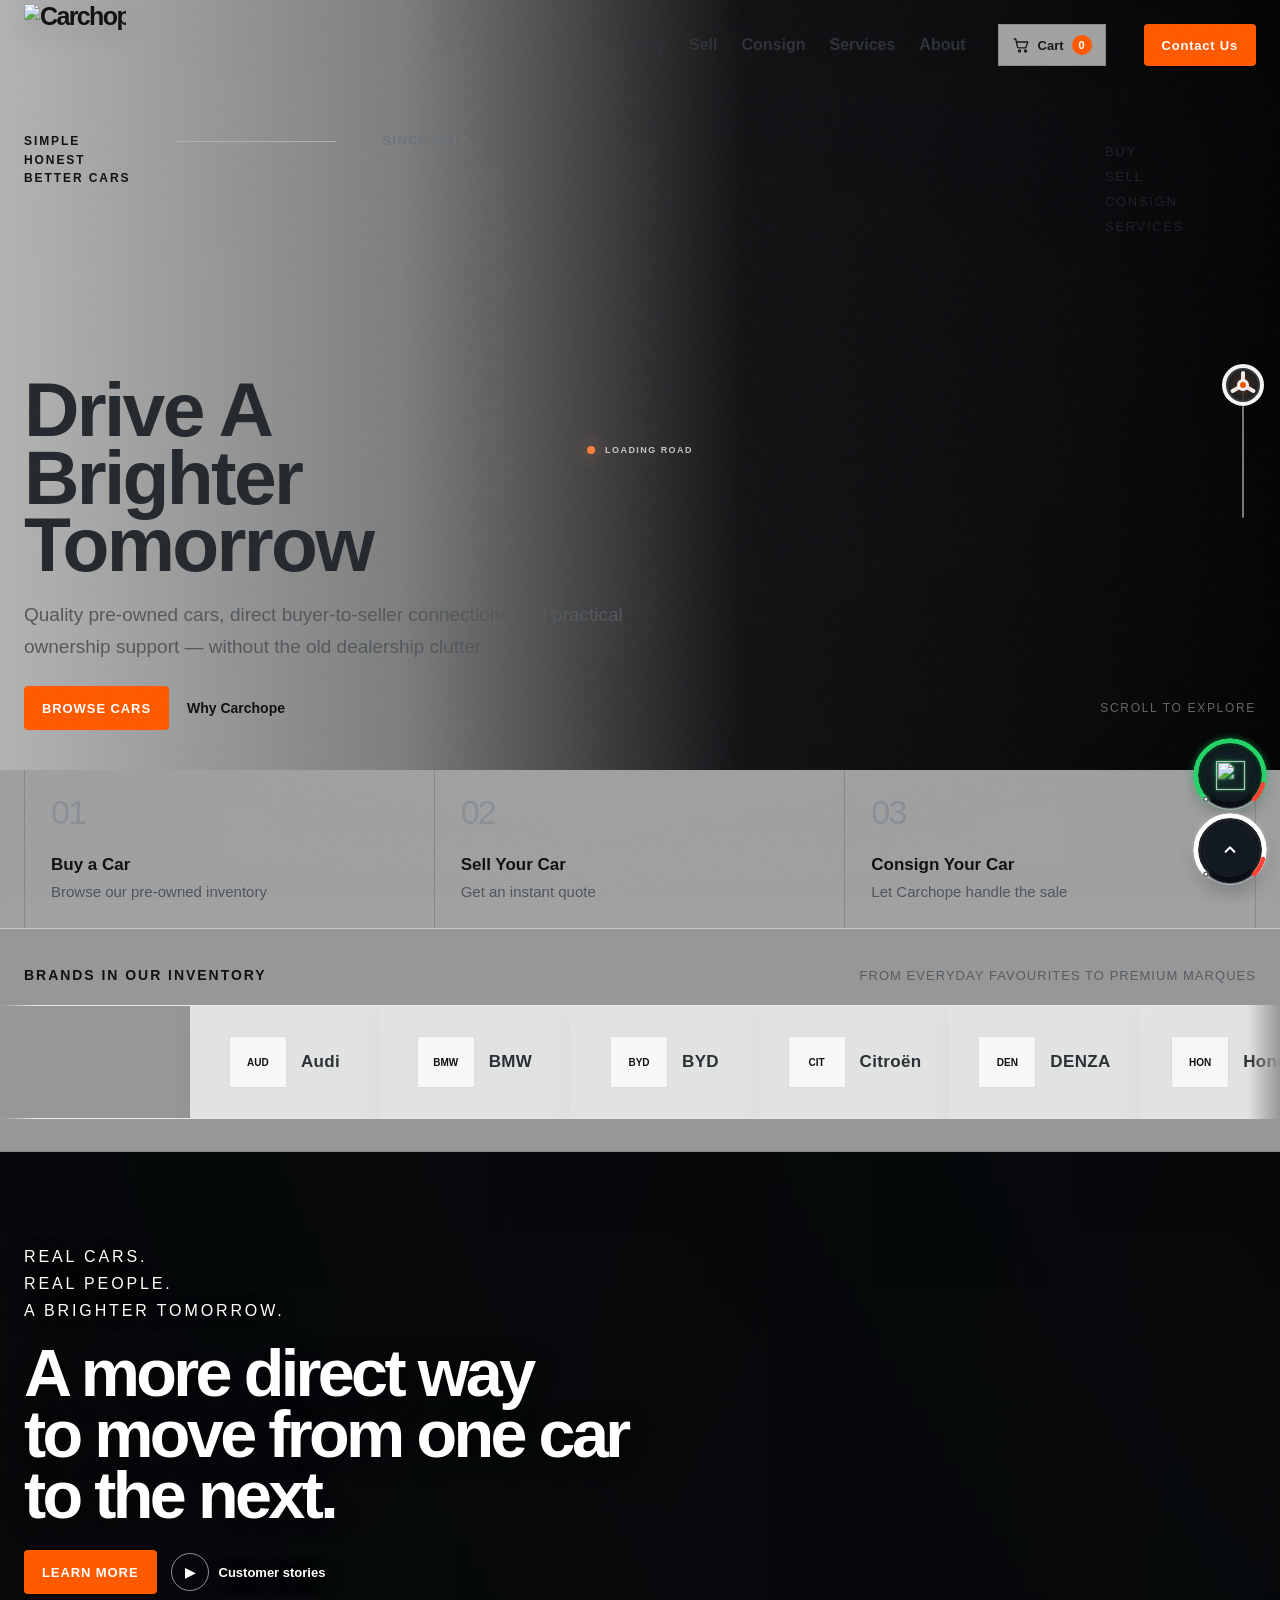
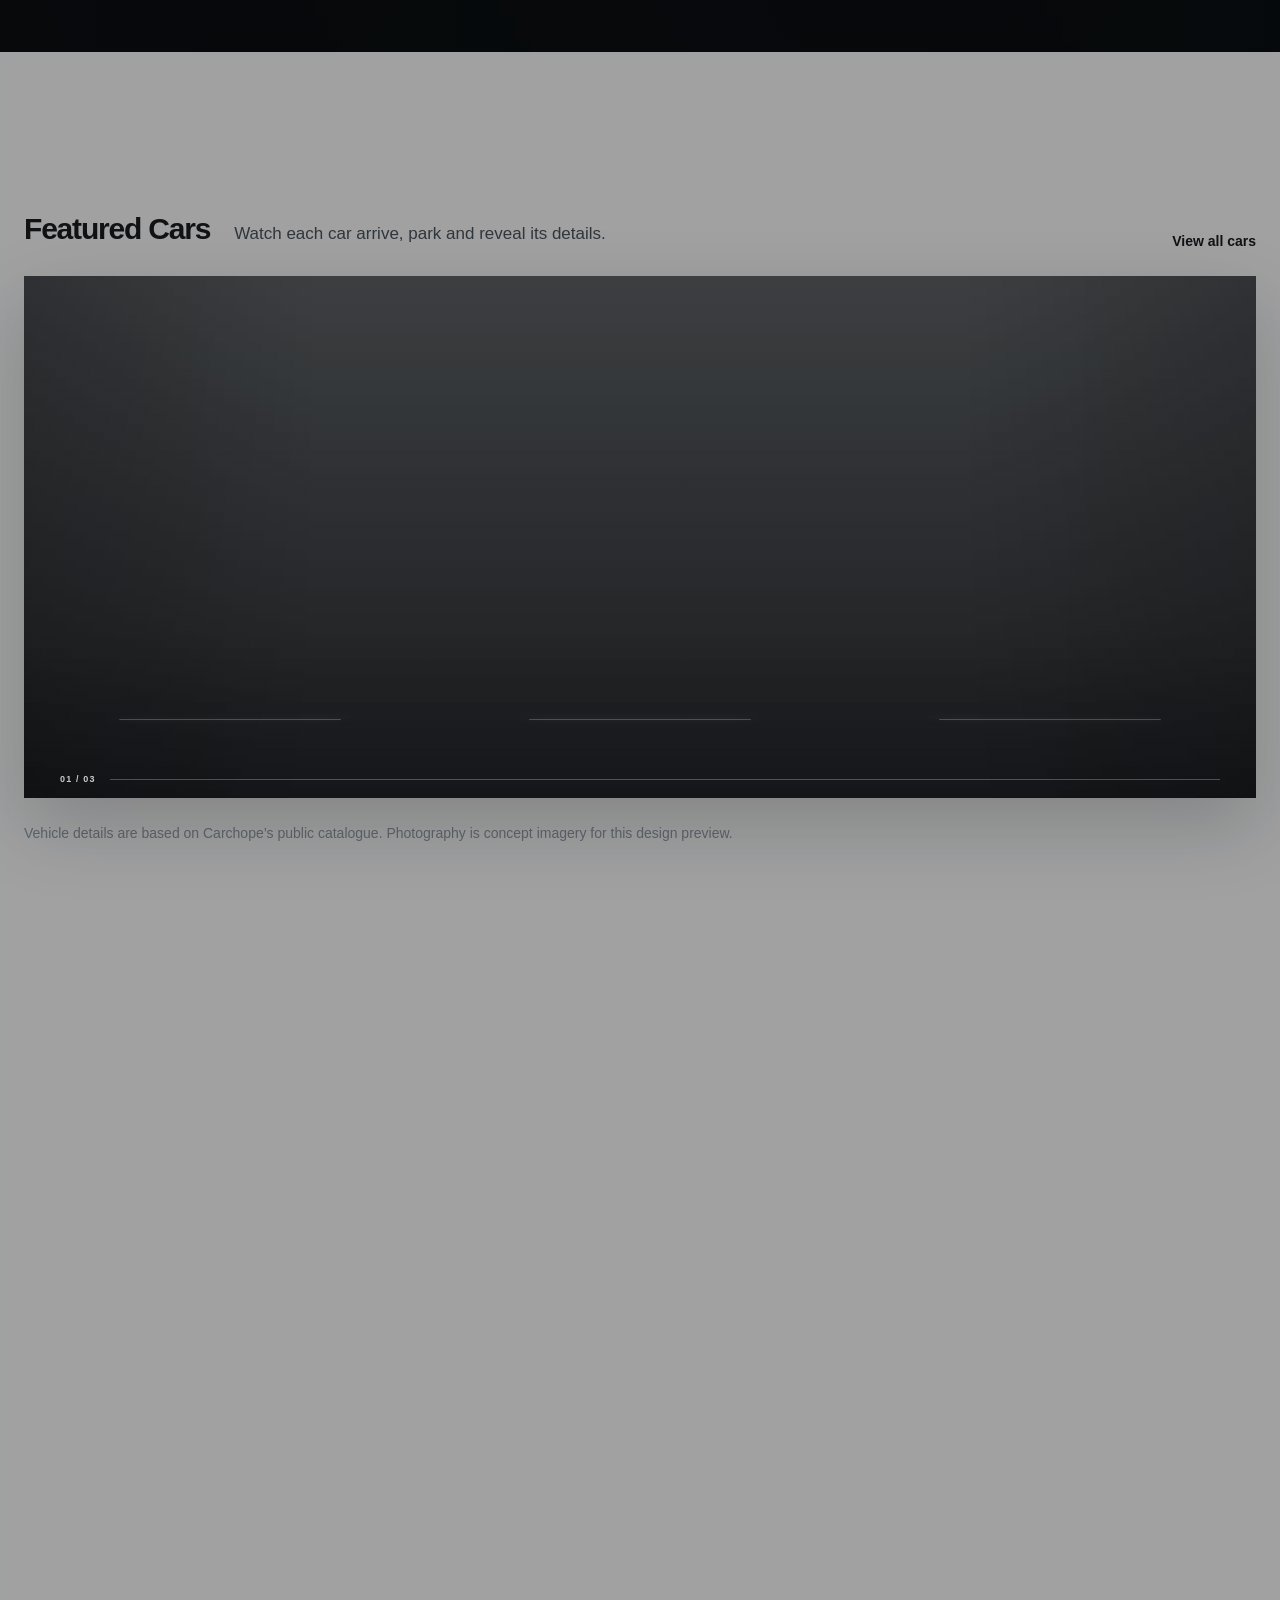
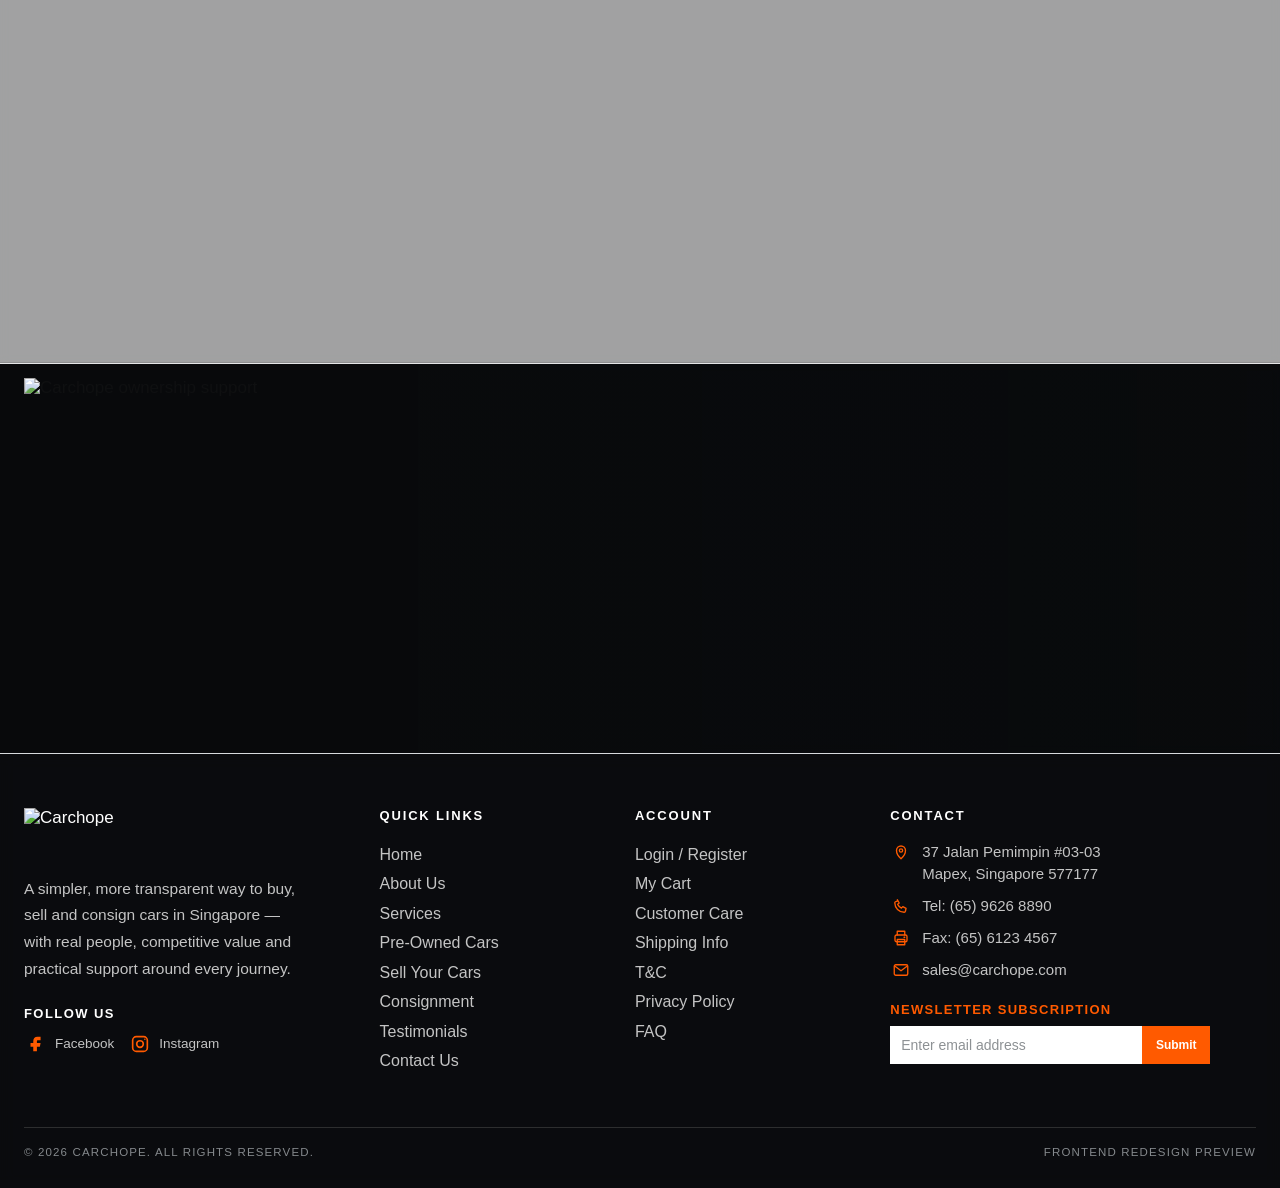
==== commit 818e5fa0: "Reduce car image scale on featured and listings" ====
--- a/road-experience/index.html
+++ b/road-experience/index.html
@@ -7,7 +7,7 @@
   <meta name="description" content="Carchope premium automotive frontend redesign preview.">
   <title>Carchope — Road Experience</title>
   <base href="../">
-  <link rel="stylesheet" href="styles.css?v=optical-equal-gauges-1">
+  <link rel="stylesheet" href="styles.css?v=car-scale-white-1">
   <link rel="stylesheet" href="road-experience/road-experience.css?v=1">
 </head>
 <body class="road-experience-page">
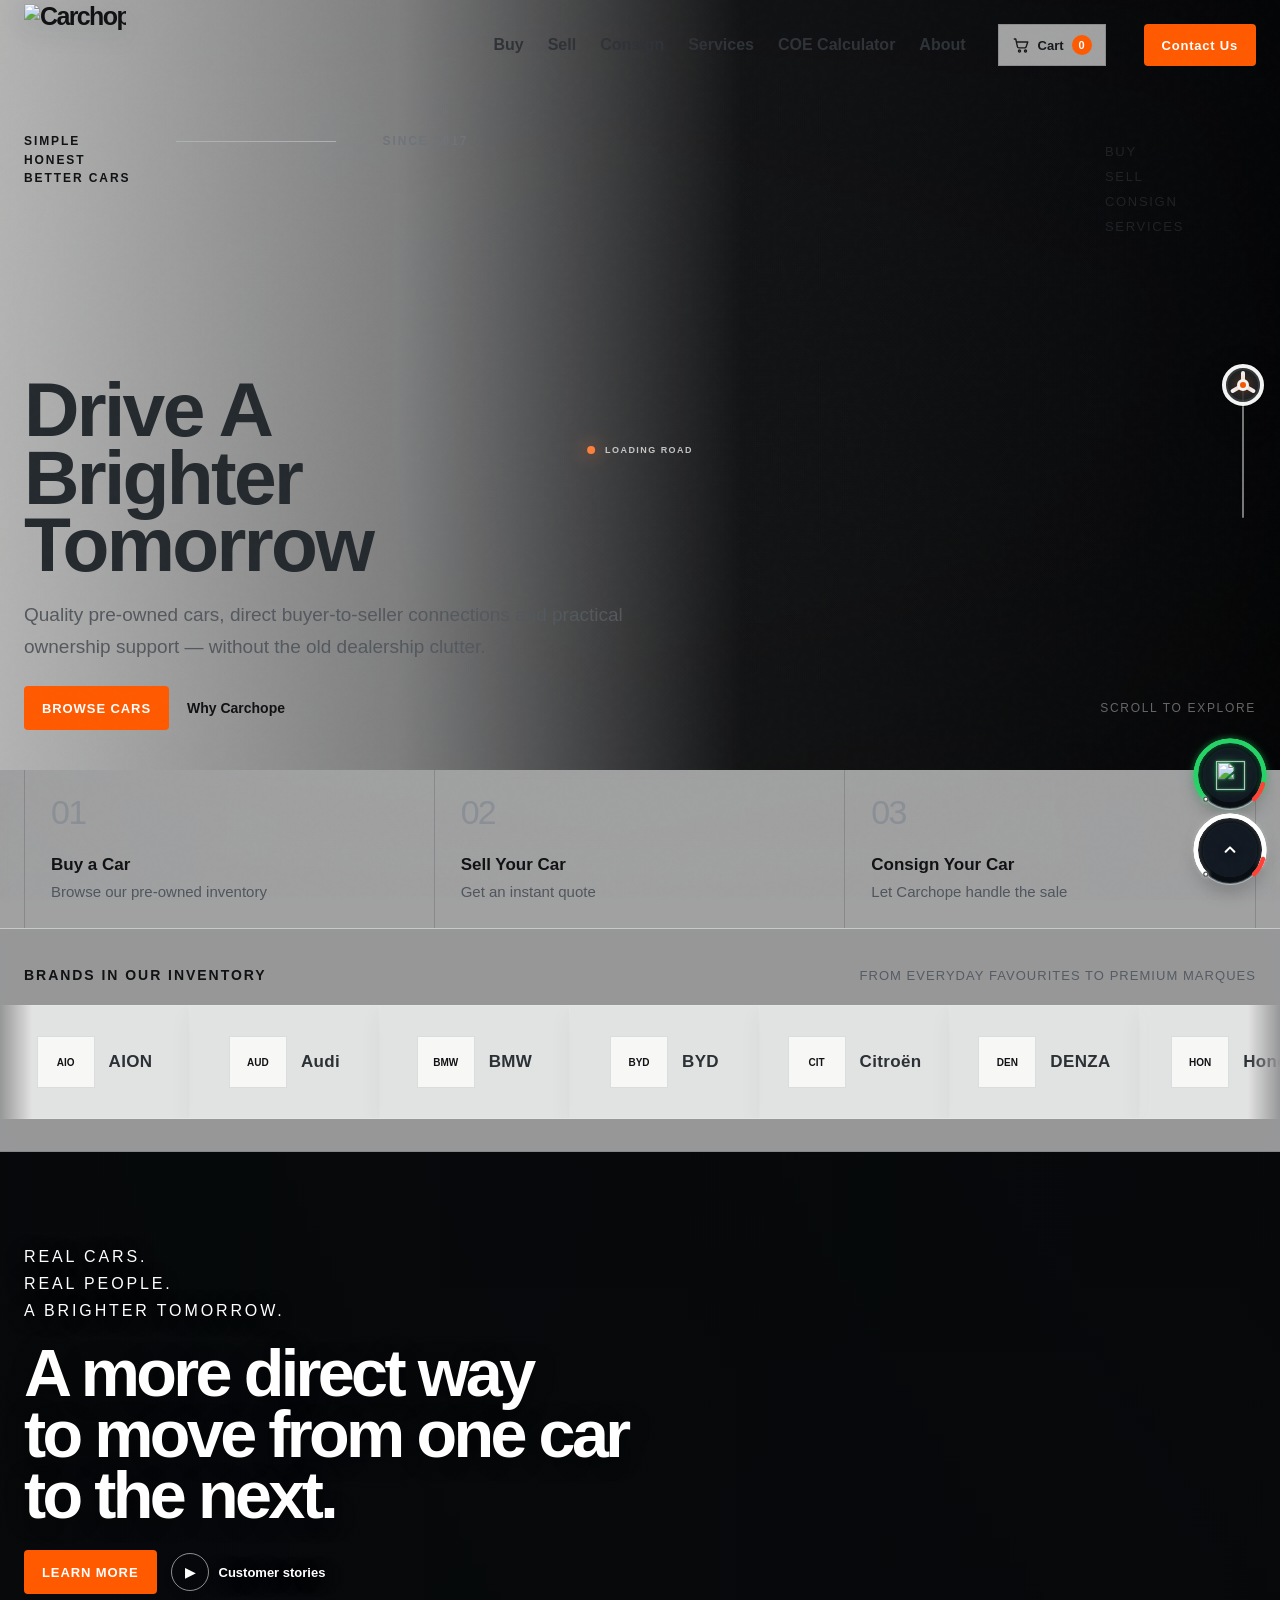
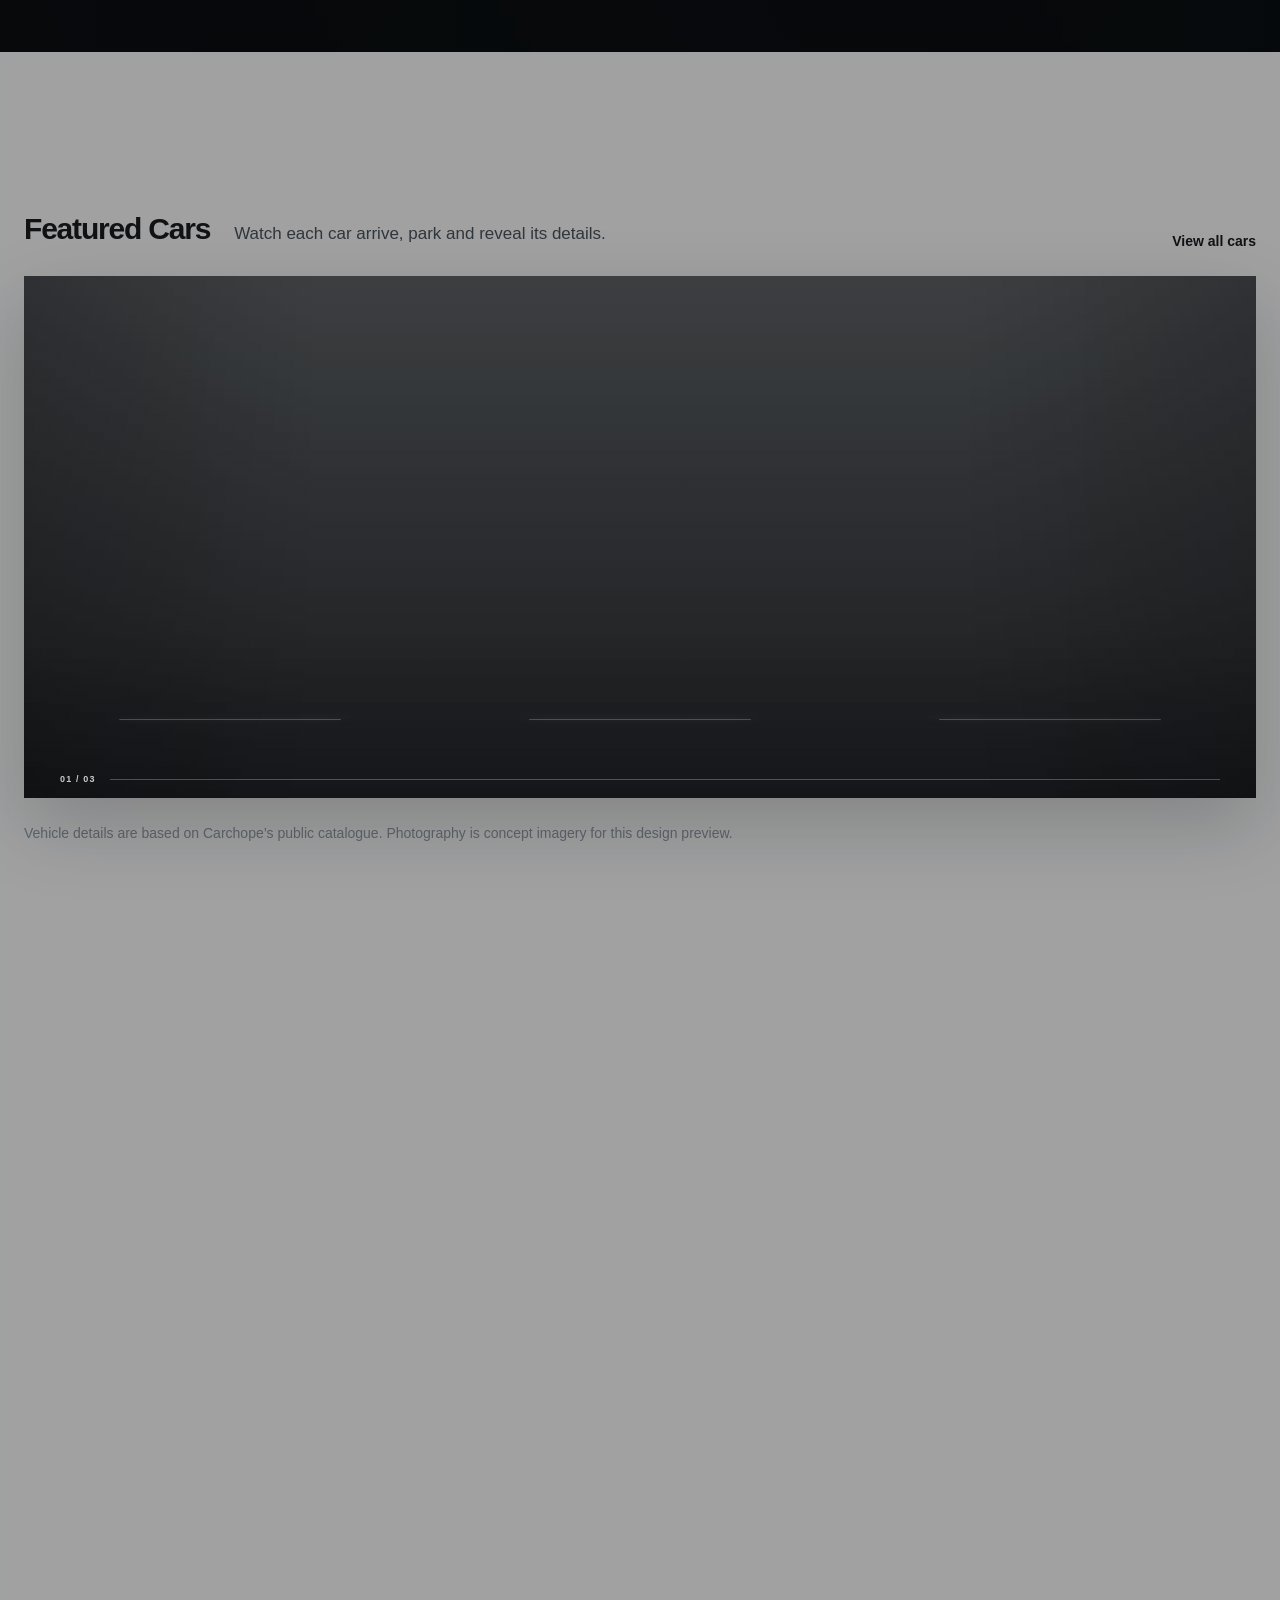
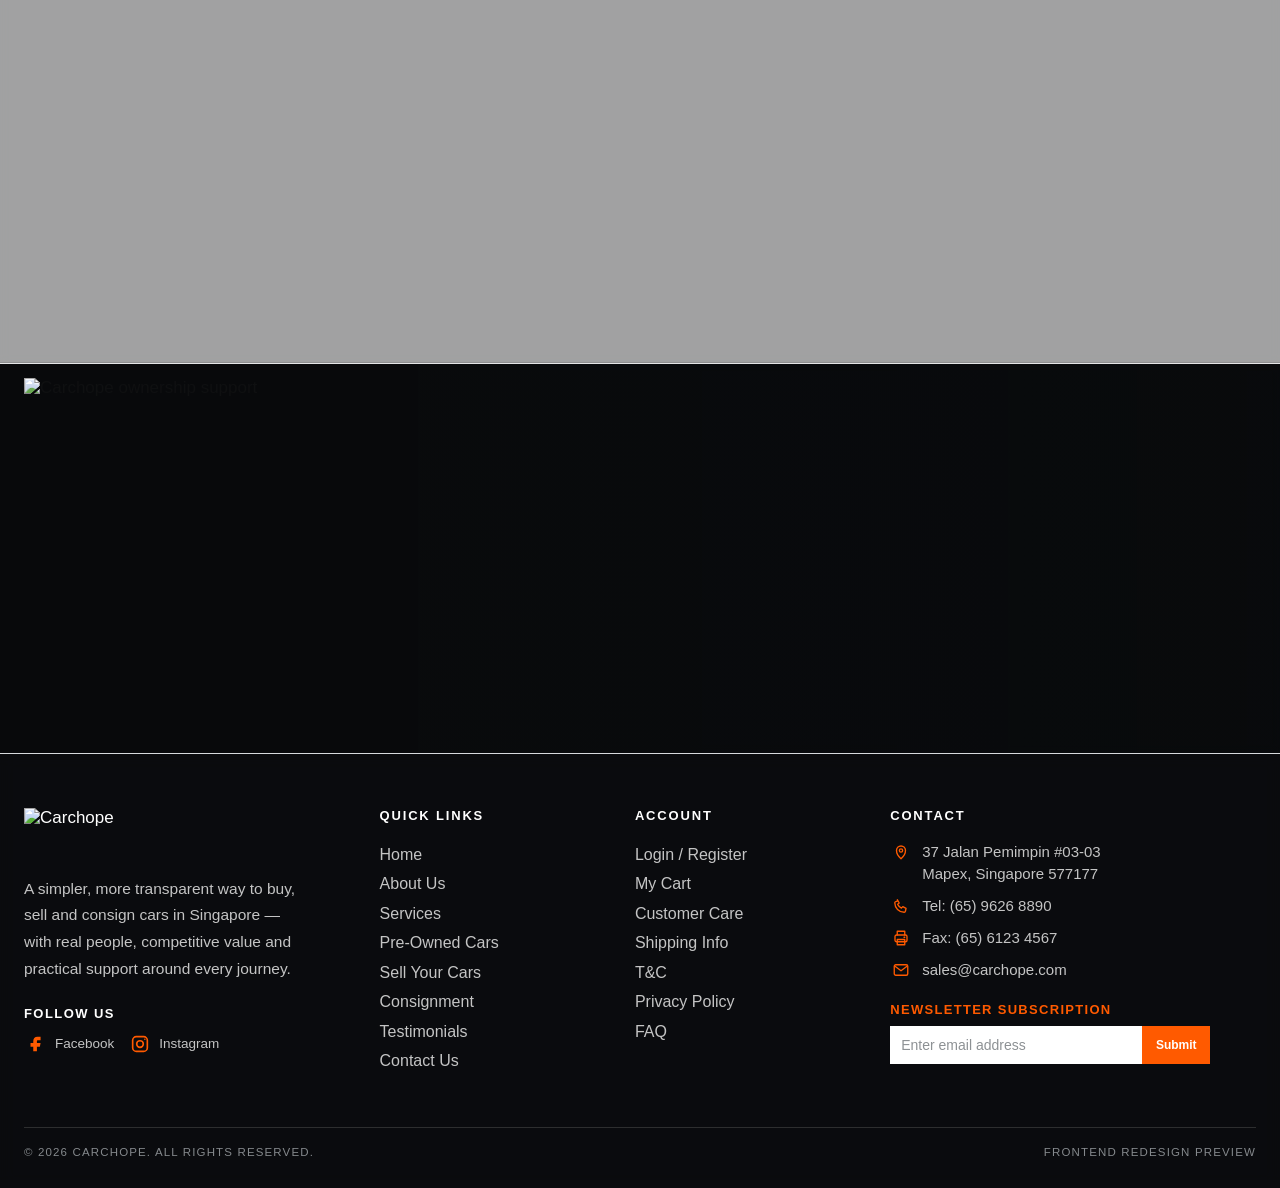
==== commit f1403b02: "Add live government COE calculator" ====
--- a/road-experience/index.html
+++ b/road-experience/index.html
@@ -21,6 +21,7 @@
       <a href="https://www.carchope.com/sell-your-cars" target="_blank" rel="noopener">Sell</a>
       <a href="https://www.carchope.com/consignment" target="_blank" rel="noopener">Consign</a>
       <a  href="service.html">Services</a>
+      <a href="calculator.html">COE Calculator</a>
       <a  href="about-us.html">About</a>
     </nav>
     <div class="header-cart-wrap">
@@ -52,6 +53,7 @@
   <a href="https://www.carchope.com/sell-your-cars" target="_blank" rel="noopener">Sell Your Car</a>
   <a href="https://www.carchope.com/consignment" target="_blank" rel="noopener">Consign</a>
   <a href="service.html">Services</a>
+  <a href="calculator.html">COE Calculator</a>
   <a href="about-us.html">About Us</a>
 </div>
 
